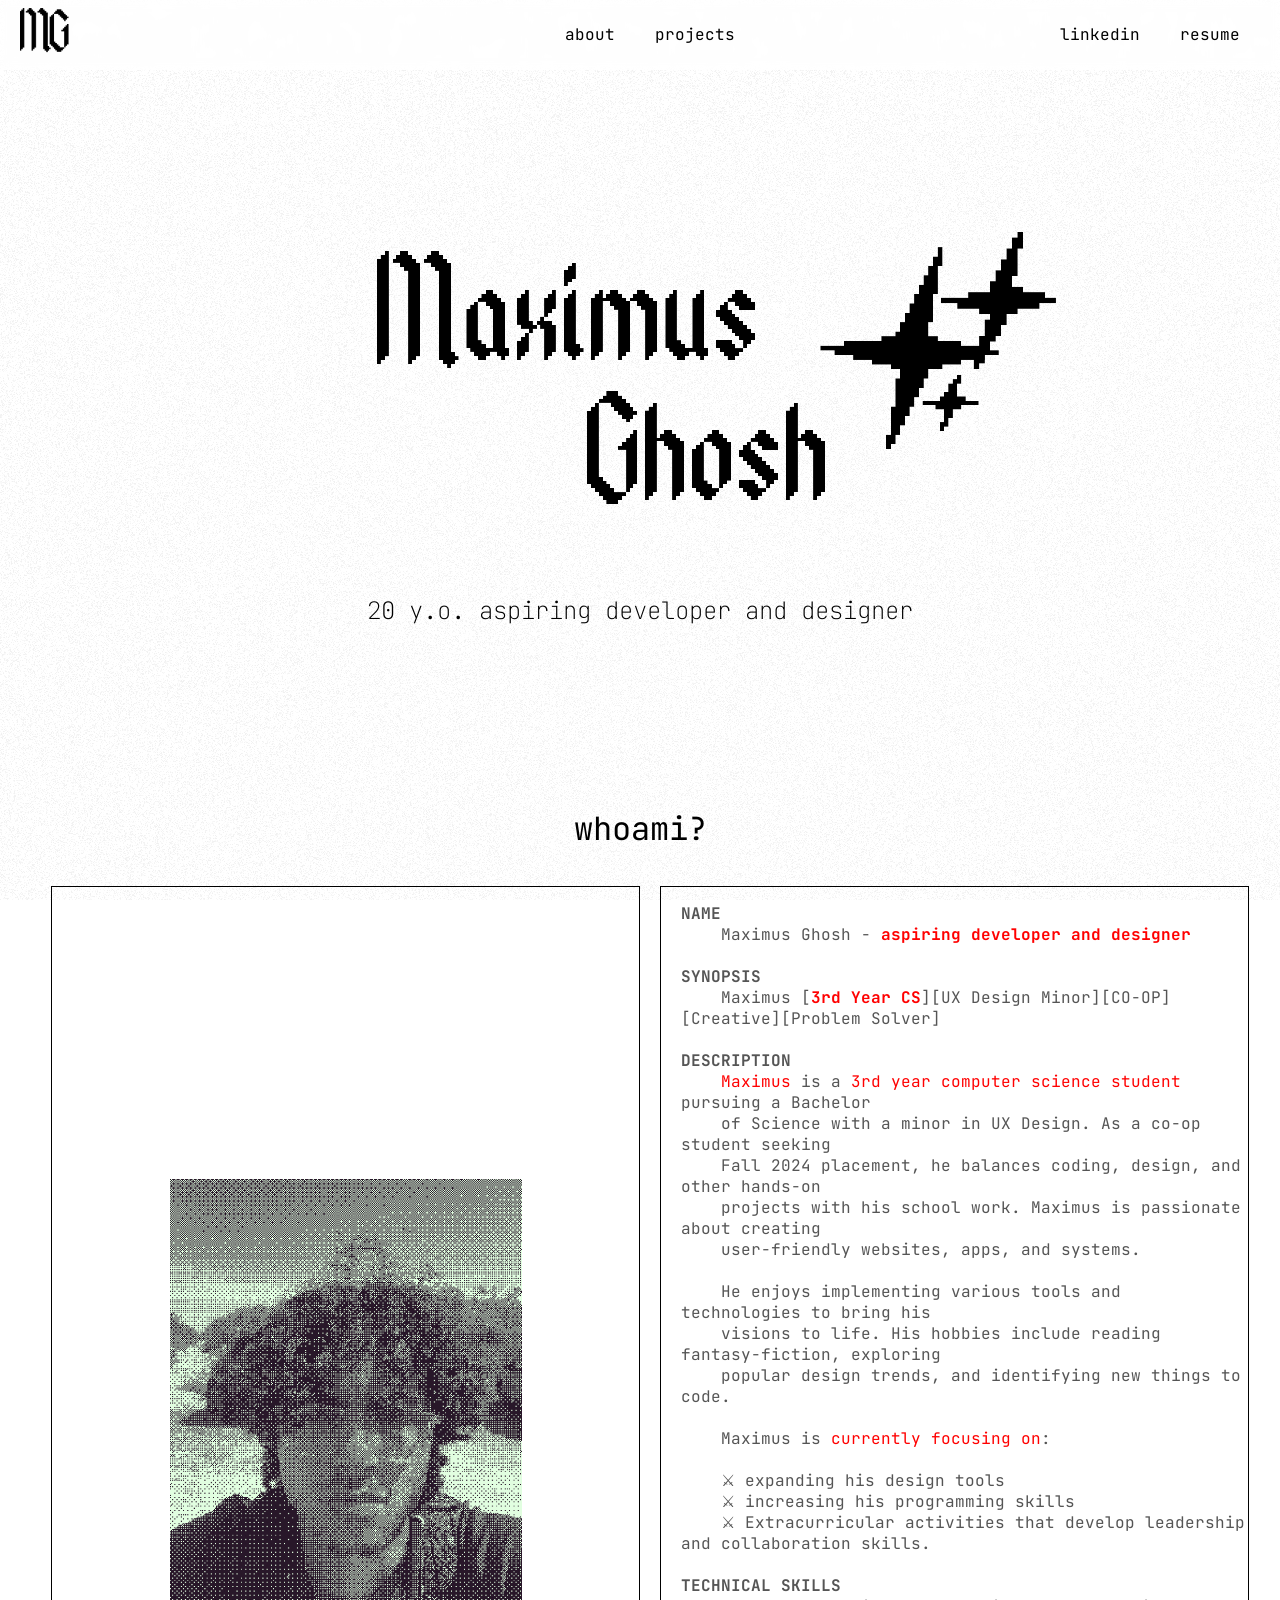
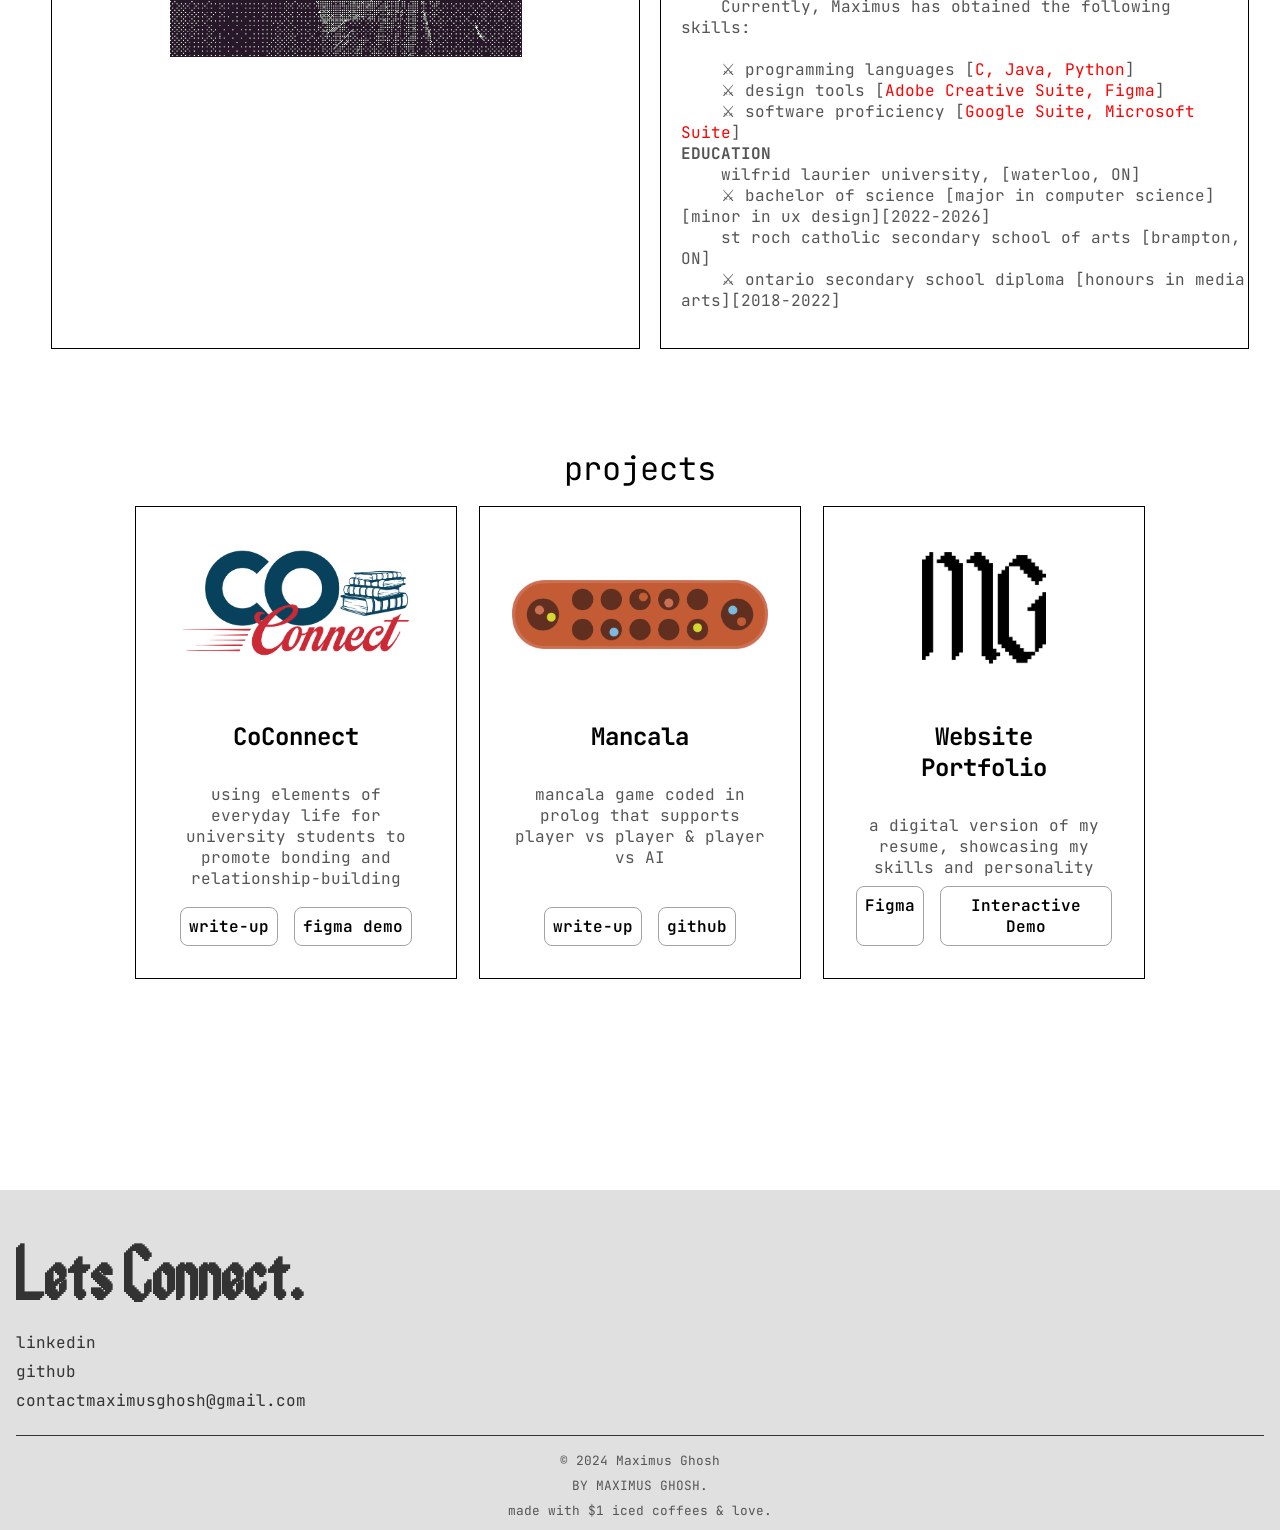
==== index.html @ 2c5902d3 "mobile view ILOVEMOBILEVIEW!ILOVEMOBILEVIEW!" ====
<!DOCTYPE html>
<html lang="en">

<head>
    <!-- Metadata and links to CSS files -->
    <meta charset="UTF-8">
    <meta name="viewport" content="width=device-width, initial-scale=1.0">
    <title>Maximus Ghosh Portfolio</title>
    <link rel="stylesheet" href="style.css">
    <link rel="stylesheet" href="mediaqueries.css">
</head>
<body>
    <!-- Loading screen with pixel loader animation -->
    <div id="loading-screen">
        <div class="pixel-loader">
            <div class="pixel"></div>
            <div class="pixel"></div>
            <div class="pixel"></div>
            <div class="pixel"></div>
        </div>
    </div>

    <!-- Canvas element for noisy background effect -->
    <canvas id="noisyCanvas"></canvas>

    <!-- Header section -->
    <header>
        <div class="header-container">
            <!-- Logo -->
            <div class="logo">
                <a href="#homepage">
                    <img src="./assets/logo.png" alt="Maximus Ghosh">
                </a>
            </div>
            <!-- Center navigation links -->
            <nav id="center-nav">
                <ul class="nav-links">
                    <li><a href="#about">about</a></li>
                    <li><a href="#projects">projects</a></li>
                </ul>
            </nav>
            <!-- Right navigation links -->
            <nav id="right-nav">
                <ul class="nav-links">
                    <li><a href="https://www.linkedin.com/in/maximus-ghosh-b7234b237/" target="_blank">linkedin</a></li>
                    <li><a href="#resume" target="_blank">resume</a></li>
                </ul>
            </nav>
            <!-- Hamburger icon for mobile view -->
            <div class="hamburger-icon">
                <div></div>
                <div></div>
                <div></div>
            </div>
        </div>
    </header>

    <!-- Main container with title -->
    <div class="container" id="homepage">
        <div class="title">
            <div class="main-title">
                <span class="title-part-left">Maximus</span><br>
                <span class="title-part-right">Ghosh</span>
            </div>
            <div class="right-images">
                <img src="./assets/mainstar.png" alt="Large Star" class="decor-image large-star">
                <img src="./assets/substar.png" alt="Medium Star" class="decor-image medium-star">
                <img src="./assets/minorstar.png" alt="Small Star" class="decor-image small-star">
            </div>
        </div>
        <!-- Added paragraph below the title -->
        <div class="subtitle">
            <p>20 y.o. aspiring developer and designer</p>
        </div>
    </div>
    <!-- About section -->
    <section id="about" class="content-section">
        <div class="container">
            <div class="section-header">
                <h1 class="section-title">whoami?</h1>
            </div>
            <div class="about-content">
                <!-- Profile picture -->
                <div class="about-left">
                    <img src="./assets/maxold.png" alt="Profile Picture" class="profile-pic">
                </div>
                <!-- About text -->
                <div class="about-right">
                    <pre class="about-text">
<b>NAME</b>
    Maximus Ghosh - <b class="text-red">aspiring developer and designer</b>

<b>SYNOPSIS</b>
    Maximus [<b class="text-red">3rd Year CS</b>][UX Design Minor][CO-OP][Creative][Problem Solver]

<b>DESCRIPTION</b>
    <span class="text-red">Maximus</span> is a <span class="text-red">3rd year computer science student</span> pursuing a Bachelor
    of Science with a minor in UX Design. As a co-op student seeking 
    Fall 2024 placement, he balances coding, design, and other hands-on 
    projects with his school work. Maximus is passionate about creating
    user-friendly websites, apps, and systems. 

    He enjoys implementing various tools and technologies to bring his
    visions to life. His hobbies include reading fantasy-fiction, exploring
    popular design trends, and identifying new things to code. 

    Maximus is <span class="text-red">currently focusing on</span>:

    ⚔︎ expanding his design tools 
    ⚔︎ increasing his programming skills
    ⚔︎ Extracurricular activities that develop leadership and collaboration skills. 

<b>TECHNICAL SKILLS</b> 
    Currently, Maximus has obtained the following skills:

    ⚔︎ programming languages [<span class="text-red">C, Java, Python</span>]
    ⚔︎ design tools [<span class="text-red">Adobe Creative Suite, Figma</span>]
    ⚔︎ software proficiency [<span class="text-red">Google Suite, Microsoft Suite</span>]
<b>EDUCATION</b>
    wilfrid laurier university, [waterloo, ON]
    ⚔︎ bachelor of science [major in computer science][minor in ux design][2022-2026]
    st roch catholic secondary school of arts [brampton, ON]
    ⚔︎ ontario secondary school diploma [honours in media arts][2018-2022]
                    </pre>
                </div>
            </div>
        </div>
    </section>

    <!-- Projects section -->
    <section id="projects" class="content-section">
        <div class="container">
            <h1 class="section-title">projects</h1>
            <div class="experience-details-container">
                <div class="about-containers">
                    <!-- Project 1 -->
                    <div class="details-container color-container">
                        <div class="article-container">
                            <img src="./assets/proj1.png" alt="Project One" class="project-img">
                        </div>
                        <h2 class="experience-sub-title project-title">CoConnect</h2>
                        <p class="project-subtitle">using elements of everyday life for university students to promote bonding and relationship-building</p>
                        <div class="btn-container">
                            <a href="https://maximusghosh.notion.site/CoConnect-8660eae3343b423b8203d002855d8009?pvs=4" class="btn btn-color-2 project-btn" target="_blank">write-up</a>
                            <a href="https://www.figma.com/proto/CInzxmgAXQ6r9ZkA9bOzfI/UXL-designathon?node-id=40-481&t=ETV3HSm5Th6XPtfU-1" class="btn btn-color-2 project-btn" target="_blank">figma demo</a>
                        </div>
                    </div>
                    <!-- Project 2 -->
                    <div class="details-container color-container">
                        <div class="article-container">
                            <img src="./assets/mancalaHD.png" alt="Project Two" class="project-img">
                        </div>
                        <h2 class="experience-sub-title project-title">Mancala</h2>
                        <p class="project-subtitle">mancala game coded in prolog that supports player vs player & player vs AI</p>
                        <div class="btn-container">
                            <a href="./assets/Mancala_Report.pdf" class="btn btn-color-2 project-btn" target="_blank">write-up</a>
                            <a href="https://github.com/maxxxiki/mancala" class="btn btn-color-2 project-btn" target="_blank">github</a>
                        </div>
                    </div>
                    <!-- Project 3 -->
                    <div class="details-container color-container">
                        <div class="article-container">
                            <img src="./assets/project3_img.png" alt="Project Three" class="project-img">
                        </div>
                        <h2 class="experience-sub-title project-title">Website Portfolio</h2>
                        <p class="project-subtitle">a digital version of my resume, showcasing my skills and personality</p>
                        <div class="btn-container">
                            <a href="#" class="btn btn-color-2 project-btn" target="_blank">Figma</a>
                            <a href="#" class="btn btn-color-2 project-btn" target="_blank">Interactive Demo</a>
                        </div>
                    </div>
                </div>
            </div>
        </div>
    </section>

    <!-- Footer section -->
    <footer>
        <div class="footer-container">
            <div class="footer-left">
                <h2 class="footer-title ancient-font">Lets Connect.</h2>
                <ul class="contact-list">
                    <li><a href="https://www.linkedin.com/in/maximus-ghosh-b7234b237/" target="_blank">linkedin</a></li>
                    <li><a href="https://github.com/maxxxiki" target="_blank">github</a></li>
                    <li><a href="mailto:contactmaximusghosh@gmail.com" target="_blank">contactmaximusghosh@gmail.com</a></li>
                </ul>
            </div>
        </div>
        <div class="footer-bottom">
            <p>&#169; 2024 Maximus Ghosh</p>
            <p>BY MAXIMUS GHOSH.</p>
            <p>made with $1 iced coffees & love.</p>
        </div>
    </footer>

    <!-- JavaScript files -->
    <script src="script.js"></script>
</body>
</html>
---- style.css ----
/* Import fonts */
@import url('https://fonts.googleapis.com/css2?family=JetBrains+Mono:wght@400;700&display=swap');

/* Custom font face */
@font-face {
    font-family: 'AncientModernTales';
    src: url('./assets/fonts/AncientModernTales-a7Po.ttf') format('truetype');
    font-weight: normal;
    font-style: normal;
}

/* Global styles */
html {
    scroll-behavior: smooth;
}

body, html {
    margin: 0;
    padding: 0;
    height: 100%;
    width: 100%;
    font-family: 'JetBrains Mono', monospace;
    color: black;
}

/* Noisy canvas background */
#noisyCanvas {
    position: fixed;
    top: 0;
    left: 0;
    width: 100%;
    height: 100%;
    z-index: -1;
}

/* Loading screen styles */
#loading-screen {
    position: fixed;
    top: 0;
    left: 0;
    width: 100%;
    height: 100%;
    background-color: white;
    display: flex;
    align-items: center;
    justify-content: center;
    z-index: 1000;
}

.pixel-loader {
    display: flex;
    gap: 5px;
}

.pixel {
    width: 10px;
    height: 10px;
    background-color: black;
    animation: pixelAnimation 1s infinite alternate;
}

.pixel:nth-child(1) {
    animation-delay: 0s;
}

.pixel:nth-child(2) {
    animation-delay: 0.2s;
}

.pixel:nth-child(3) {
    animation-delay: 0.4s;
}

.pixel:nth-child(4) {
    animation-delay: 0.6s;
}

@keyframes pixelAnimation {
    0% {
        transform: scale(1);
    }
    100% {
        transform: scale(1.5);
    }
}

/* Header styles */
header {
    position: fixed;
    top: 0;
    left: 0;
    width: 100%;
    z-index: 10;
    display: flex;
    justify-content: center; /* Center the header content */
    align-items: center;
    padding: 3px 0;
    backdrop-filter: blur(5px);
    background: rgba(255, 255, 255, 0.7);
}

.header-container {
    display: flex;
    justify-content: space-between;
    align-items: center;
    width: 100%;
    padding: 0 20px;
    position: relative;  /* Ensure the container has a position */
}

#center-nav {
    position: absolute;  /* Position the center navigation absolutely */
    left: 50%;
    transform: translateX(-50%);
}

#right-nav {
    display: flex;
    justify-content: flex-end;
}

.nav-links {
    display: flex;
    gap: 20px;
    list-style: none;
    padding: 10px;
    margin: 0;
    justify-content: center;  /* Center the navigation links */
    width: 100%;  /* Take full width of the container */
}

.logo {
    max-width: 100px;
    height: auto;
}

.logo img {
    max-width: 100px;
    height: auto;
}

.nav-links li {
    margin: 0;
}

.nav-links a {
    color: rgb(0, 0, 0);
    text-decoration: none;
    font-size: 1em;
    font-family: 'JetBrains Mono', monospace;
    padding: 5px 10px;
}

.nav-links a:hover {
    color: rgb(255, 0, 0);
}

/* Main container styles */
.container {
    position: relative;
    height: 100vh;
    text-align: center;
    display: flex;
    flex-direction: column;
    align-items: center;
    justify-content: center;
}

/* Title styles */
.title {
    font-family: 'AncientModernTales', monospace;
    font-size: 8em;
    color: black;
    margin-bottom: 20px;
    text-align: center;
    cursor: default;
    animation: bounce 1.5s infinite steps(2);
    display: flex;
    flex-direction: row; /* To place title and images in a row */
    align-items: center; /* Center items vertically */
    justify-content: center; /* Center items horizontally */
}

.title-part-left {
    display: inline-block;
    transform: translateX(-70px);
}

.title-part-right {
    display: inline-block;
    transform: translateX(70px);
}

.subtitle {
    font-family: 'JetBrains Mono', monospace;
    align-self: center;
    font-size: .5em;
    margin-top: 10px;
}

.right-images {
    position: relative; /* Use relative positioning for the container */
    display: flex;
    flex-direction: column; /* Stack images vertically */
    align-items: center;
    margin-left: 0px; /* Adjust spacing between title and images */
}

.decor-image {
    position: absolute; /* Use absolute positioning for the images */
}

/* Individual star styling */
@keyframes bounce {
    0%, 100% {
        transform: translateY(0);
    }
    50% {
        transform: translateY(-10px);
    }
}

/* Added styles for the subtitle */
.subtitle {
    font-family: 'JetBrains Mono', monospace;
    font-weight: lighter;
    font-size: 1.5em; /* Adjust size as needed */
    margin-top: 20px; /* Adjust spacing as needed */
}

.large-star {
    width: 300px;
    top: -200px;
    left: -50px;
}

.medium-star {
    width: 350px;
    top: -230px; /* Adjust to overlap with the large star */
    left: -78px; /* Adjust to overlap with the large star */
}

.small-star {
    width: 275px;
    top: -175px; /* Adjust to overlap with the medium star */
    left: -35px; /* Adjust to overlap with the medium star */
}

/* Section styles */
.content-section {
    padding: 40px 0;
    text-align: center;
    height: 100vh;
    position: relative; /* Ensure sections are positioned correctly */
    z-index: 1; /* Ensure sections appear above the noisy canvas */
}

#about, #projects {
    display: flex;
    flex-direction: column;
    align-items: center;
    justify-content: center;
    height: 100vh;
    text-align: center;
    width: 80%; /* Adjust the width as needed */
    margin: 0 auto; /* Center the section horizontally */
}

#about h1, #about h2, #about p,
#resume h1, #resume p,
#projects h1, #projects p {
    text-align: center;
    font-weight: 400;
    font-family: 'JetBrains Mono', monospace;
}

#about h1, #resume h1, #projects h1 {
    font-size: 2em;
    margin-bottom: 0.5em;
}

#about h2 {
    font-size: 1.5em;
    margin-top: 1em;
    margin-bottom: 0.5em;
}

#about p, #resume p, #projects p {
    font-size: 1em;
    margin-bottom: 0.5em;
}

.contact-info {
    font-family: 'JetBrains Mono', monospace;
    font-size: 1.2em;
    font-weight: 400;
}

.availability {
    color: grey;
}

.content-logo {
    margin-bottom: 20px;
}

#about {
    position: relative;
    display: flex;
    align-items: center;
    justify-content: center;
    padding: 5px;
}

.about-content {
    display: flex;
    width: 115%;
    padding: 0px;
    position: center;
}

.about-left {
    display: flex;
    justify-content: center;
    align-items: center;
    border: 1px solid black;
    max-width: 50%; /* Set a maximum width for the left box */
    box-sizing: border-box; /* Include padding and border in the element's total width and height */
}

.profile-pic {
    width: 60%;
    height: auto;
}

.about-right {
    flex: 1;
    padding-left: 20px;
    font-size: 1rem;
    border: 1px solid black;
    transform: translateX(20px);
}

.about-text {
    text-align: left;
    white-space: pre-wrap;
    font-family: 'JetBrains Mono', monospace;
    color: rgb(85, 85, 85);
    padding: -30px;
}

.section-header {
    text-align: center;
    padding: 20px 0;
}

.section-title {
    font-size: 50px;
    font-family: 'JetBrains Mono', monospace;
    font-weight: 400;
}

/* Projects Section */
.experience-details-container {
    display: flex;
    justify-content: center;
    flex-direction: column;
}

.about-containers {
    display: flex;
    gap: 0.5rem;
    justify-content: space-around;
    flex-wrap: wrap;
}

.details-container {
    display: flex;
    flex-direction: column;
    align-items: center;
    padding: 2rem;
    border: 1px solid black;
    text-align: center;
    width: 25%;
    min-height: 400px; /* Set a minimum height to ensure alignment */
}

.article-container {
    display: flex;
    justify-content: center;
    align-items: center;
    height: 150px; /* Set a fixed height for the image container */
    margin-bottom: 1rem;
}

.project-img {
    max-width: 100%;
    max-height: 100%; /* Ensure the image fits within the container */
    object-fit: contain; /* Maintain aspect ratio */
}

.project-title {
    margin: 1rem;
    font-size: 1.5em;
}

.project-subtitle {
    margin-bottom: 1rem;
    font-size: 1rem;
    color: rgb(85, 85, 85);
}

.btn-container {
    display: flex;
    gap: 1rem;
    justify-content: center;
    margin-top:auto; /* Ensure buttons are aligned at the bottom */
}

.btn {
    font-weight: 600;
    transition: all 300ms ease;
    padding: 0.5rem 0.5rem;
    border-radius: 0.5rem;
    border: 1px solid rgb(163,163,163);
    background: none;
    cursor: pointer;
    text-decoration: none;
    color: black;
}

.btn:hover {
    background: rgb(53,53,53);
    color: white;
}

.btn-color-2 {
    border: 1px solid rgb(163,163,163);
}

.btn-color-2:hover {
    background: rgb(53,53,53);
    color: white;
}

.ancient-font {
    font-family: 'AncientModernTales', monospace;
}

/* Footer styles */
footer {
    background-color: #e0e0e0;
    padding: 0.2rem 1rem;
    color: #333;
    font-family: 'JetBrains Mono', monospace; /* Keep JetBrains Mono as the default font for the footer */
}

.footer-title {
    font-size: 10rem;
    margin-bottom: 0.2rem;
}

.footer-container {
    display: flex;
    justify-content: space-between;
    align-items: center;
    flex-wrap: wrap;
    border-bottom: 1px solid #333;
    padding-bottom: 0.5rem;
    margin-bottom: 1rem;
}

.footer-left {
    max-width: 80%;
}

.footer-left h2 {
    font-size: 4rem;
    margin-bottom: 0.2rem;
}

.contact-list {
    list-style: none;
    padding: 0;
}

.contact-list li {
    margin: 0.5rem 0;
}

.contact-list a {
    text-decoration: none;
    color: #333;
    transition: color 0.3s ease;
}

.contact-list a:hover {
    color: #ff0000;
}

.footer-right img {
    max-width: 100px;
    height: auto;
}

.footer-bottom {
    text-align: center;
    font-size: 0.8rem;
    color: #555;
}

.footer-bottom p {
    margin: 0.5rem 0;
}

/* Custom text color */
.text-red {
    color: red;
}

.hamburger-icon {
    display: none;
    cursor: pointer;
    flex-direction: column;
    gap: 5px;
    align-items: center; /* Center the divs horizontally */
    justify-content: center; /* Center the divs vertically */
    height: 24px; /* Set a height to ensure centering */
    position: relative; /* Change to relative to fix positioning issues */
}

.hamburger-icon {
    display: none;
    cursor: pointer;
    flex-direction: column;
    gap: 5px;
    align-items: center; /* Center the divs horizontally */
    justify-content: center; /* Center the divs vertically */
    height: 24px; /* Set a height to ensure centering */
    position: absolute; /* Position absolutely within header */
    right: 20px; /* Adjust right position to move it left */
    top: 50%; /* Center vertically */
    transform: translateY(-50%); /* Adjust vertical centering */
}

.hamburger-icon div {
    width: 25px;
    height: 3px;
    background-color: black;
    transition: transform 0.3s ease, opacity 0.3s ease; /* Add transition for top and bottom */
}

.hamburger-icon.open div:nth-child(1) {
    transform: rotate(45deg) translate(5px, 5px);
}

.hamburger-icon.open div:nth-child(2) {
    opacity: 0;
}

.hamburger-icon.open div:nth-child(3) {
    transform: rotate(-45deg) translate(5px, -5px);
}

/* For mobile view, show hamburger menu icon */
@media (max-width: 768px) {
    .hamburger-icon {
        display: flex;
        position: absolute;
        right: 20px; /* Adjust right position to move it left */
        top: 50%; /* Center vertically */
        transform: translateY(-50%); /* Adjust vertical centering */
    }

    .nav-links {
        display: none;
        flex-direction: column;
        gap: 10px;
    }

    .nav-links.open {
        display: flex;
    }
}
---- mediaqueries.css ----
/* Mobile styles */
@media (max-width: 768px) {
    /* Header styles */
    header {
        padding: 5px 0;
    }

    .header-container {
        flex-direction: row;
        justify-content: space-between;
        padding: 0 5px;
    }

    .logo {
        margin-bottom: 0;
        order: 0; /* Ensure the logo is on the left */
    }

    .hamburger-icon {
        display: flex;
        order: 2; /* Ensure the hamburger menu is on the right */
        margin-top: 3px;
        align-items: auto; /* Center the X icon vertically */
    }

    /* Main container styles */
    .title {
        font-size: 3em;
        flex-direction: column;
        margin-bottom: 10px;
    }

    .title-part-left, .title-part-right {
        transform: translateX(0);
        font-size: 1.5em; /* Adjust font size for mobile */
        text-align: center; /* Center text on mobile */
    }

    .right-images {
        height: auto;
        width: 30%;
    }

    .large-star {
        width: 100px; /* Adjust the size for mobile */
        top: -130px;
        left: 110px;
    }

    .medium-star {
        width: 120px; /* Adjust the size for mobile */
        top: -140px;
        left: 100px;
    }

    .small-star {
        width: 80px; /* Adjust the size for mobile */
        top: -110px;
        left: 120px;
    }

    .subtitle {
        font-size: 0.8em;
    }

    /* About section styles */
    #about {
        padding-top: 700px; /* Original padding */
    }

    .about-content {
        flex-direction: column;
        width: 100%; /* Ensure the width fits within the screen */
        align-items: center;
    }

    .about-left, .about-right {
        width: 125%;
        max-width: none;
        border: none;
    }

    .about-left {
        margin-bottom: 0px;
    }

    .about-right {
        text-align: left;
        padding-left: 10px;
        margin-right: 10px; /* Ensure the text is aligned properly */
    }

    .about-text {
        font-size: 0.8rem;
        margin-right:30px; /* Adjust font size for readability */
        padding: 0 10px; /* Add padding for better spacing */
    }

    /* Projects section styles */
    #projects {
        margin-top: 1100px; /* Original margin */
        padding-top: 20px; /* Adjust padding as needed */
    }

    .experience-details-container {
        flex-direction: column;
        gap: 20px;
    }

    .details-container {
        width: 100%;
        margin-bottom: 20px;
    }

    /* Footer styles */
    footer {
        margin-top: 500px; /* Increased margin to move footer lower */
        padding-top: 20px; /* Adjust padding as needed */
    }

    .footer-container {
        flex-direction: column;
    }

    .footer-title {
        font-size: 3rem;
    }

    .footer-left h2 {
        font-size: 2rem;
    }

    .contact-list li {
        margin: 0.5rem 0;
    }

    /* General section spacing */
    .content-section {
        padding-top: 20px; /* Adjust padding as needed */
    }
}
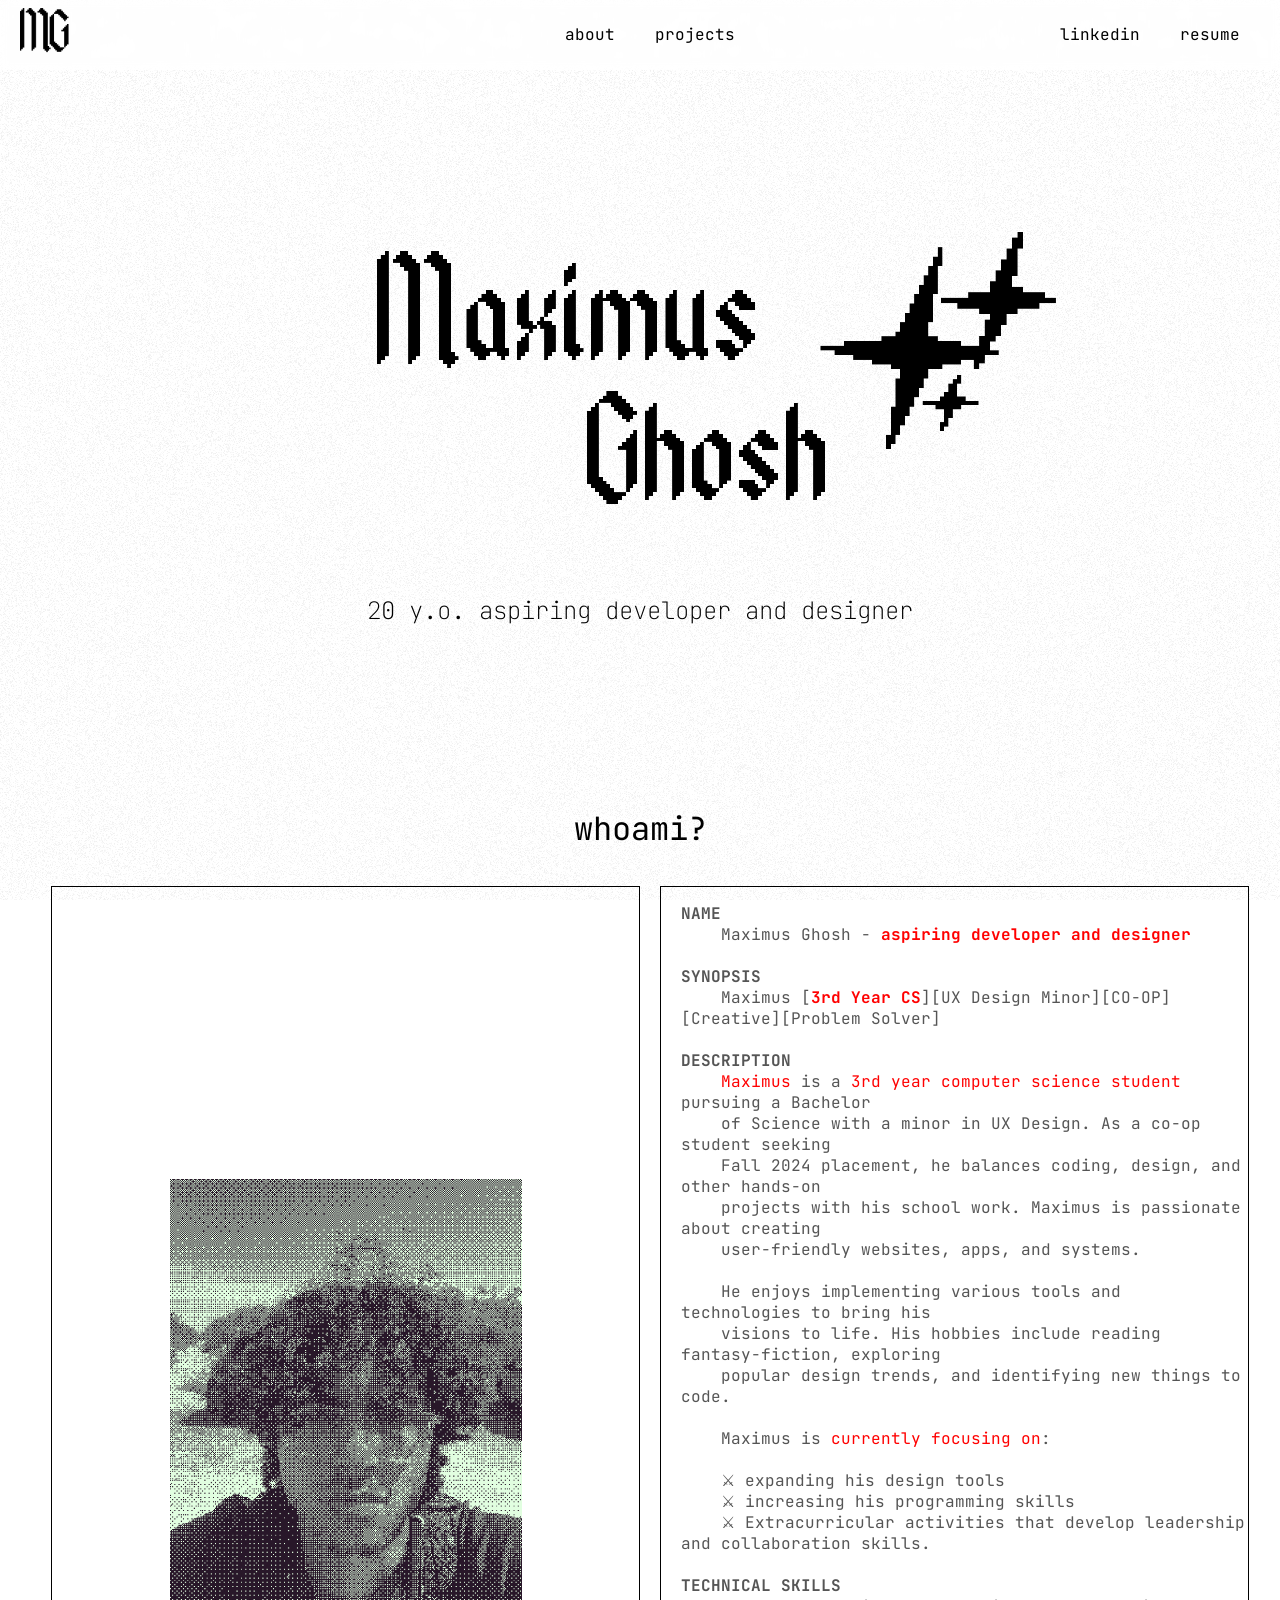
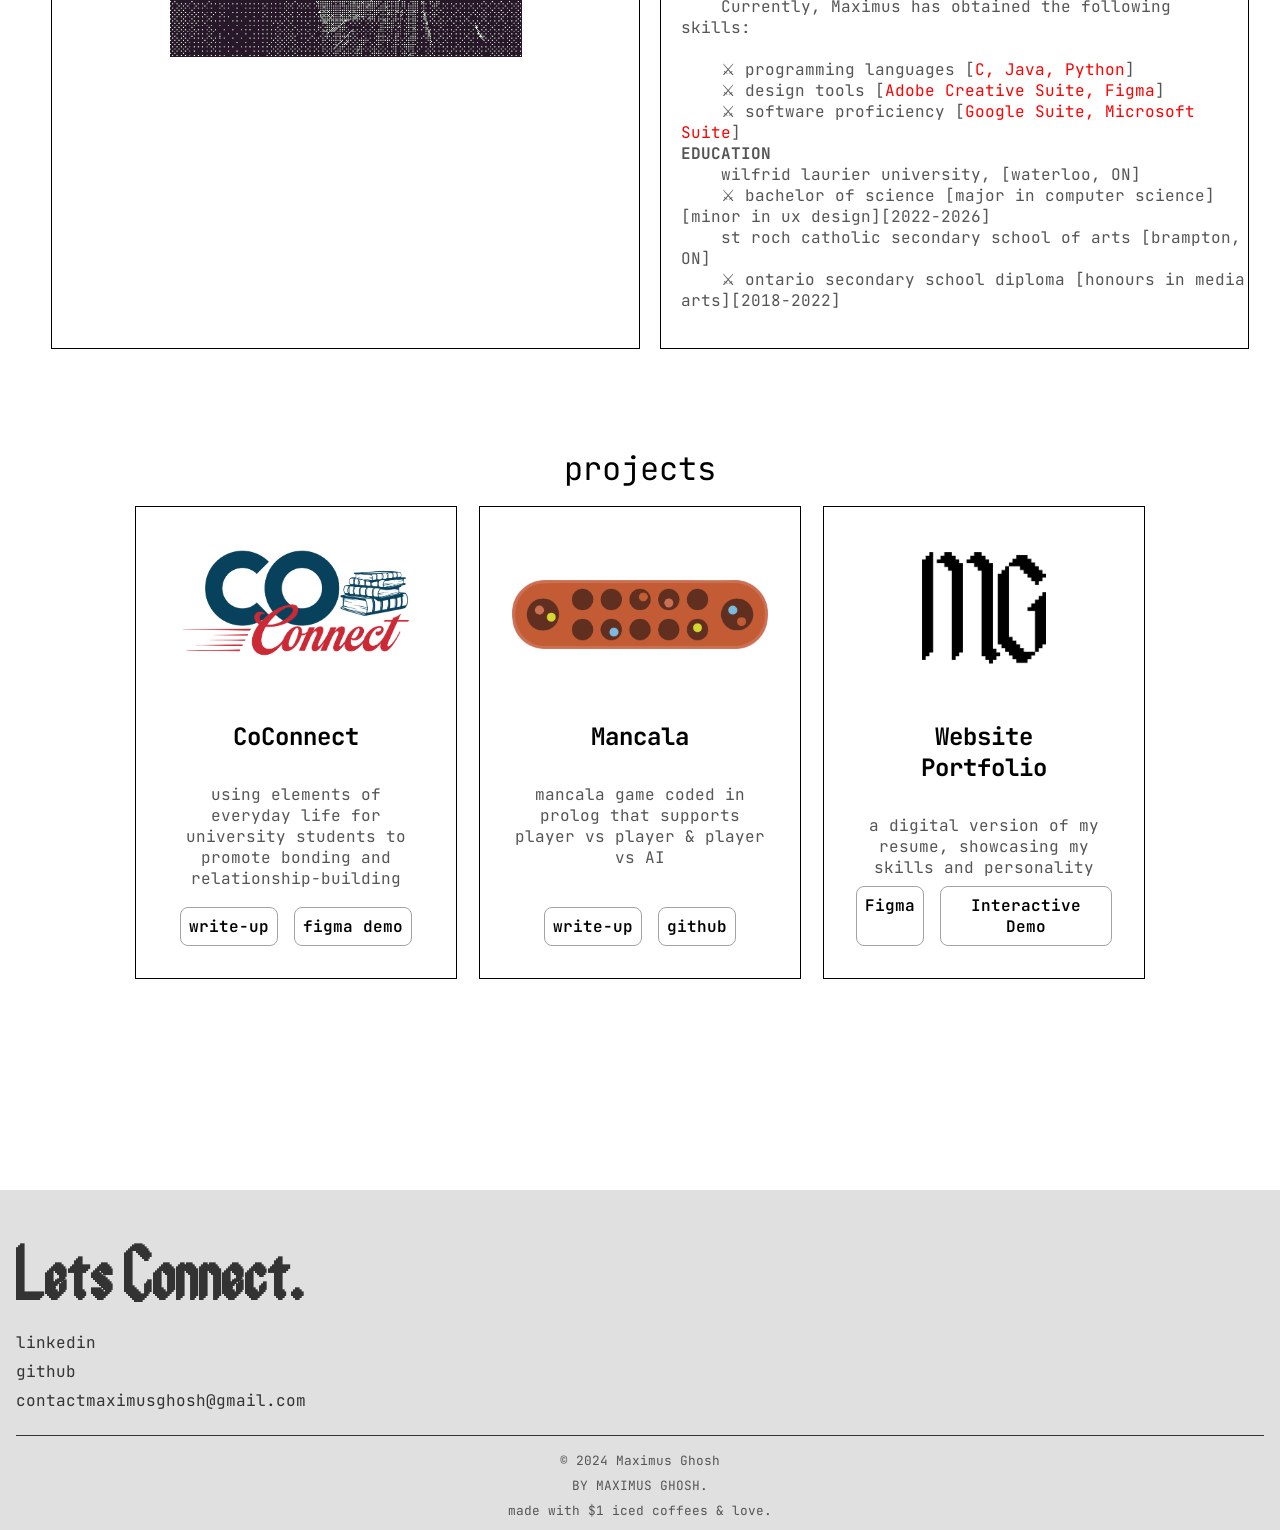
==== commit aae39a8f: "final touches (for now)" ====
--- a/index.html
+++ b/index.html
@@ -5,8 +5,8 @@
     <!-- Metadata and links to CSS files -->
     <meta charset="UTF-8">
     <meta name="viewport" content="width=device-width, initial-scale=1.0">
-    <title>Maximus Ghosh Portfolio</title>
-    <link rel="stylesheet" href="style.css">
+    <title>maximus ghosh's portfolio</title>
+    <link rel="icon" type="image/png" href="./assets/starlogo.png">    <link rel="stylesheet" href="style.css">
     <link rel="stylesheet" href="mediaqueries.css">
 </head>
 <body>
--- a/mediaqueries.css
+++ b/mediaqueries.css
@@ -13,6 +13,7 @@
 
     .logo {
         margin-bottom: 0;
+        left:40px;
         order: 0; /* Ensure the logo is on the left */
     }
 
@@ -20,6 +21,7 @@
         display: flex;
         order: 2; /* Ensure the hamburger menu is on the right */
         margin-top: 3px;
+        right:40px;
         align-items: auto; /* Center the X icon vertically */
     }
 
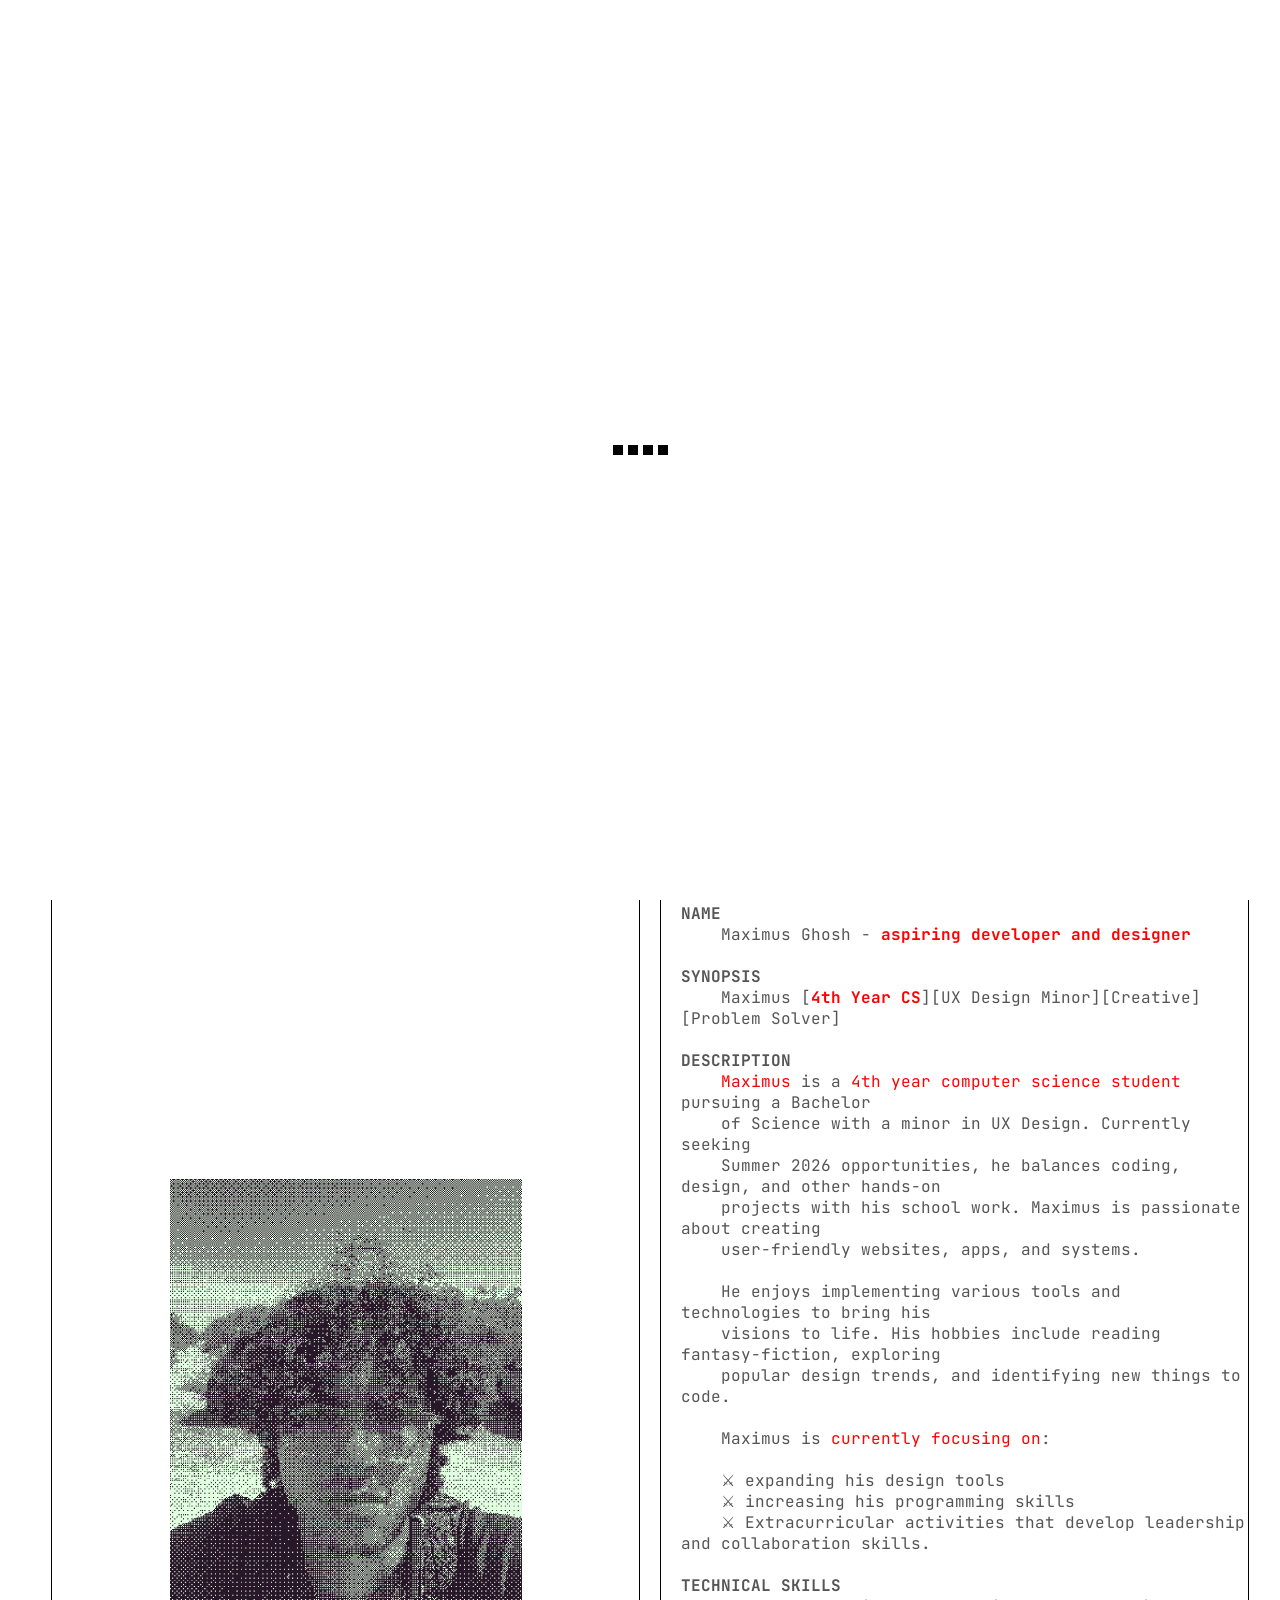
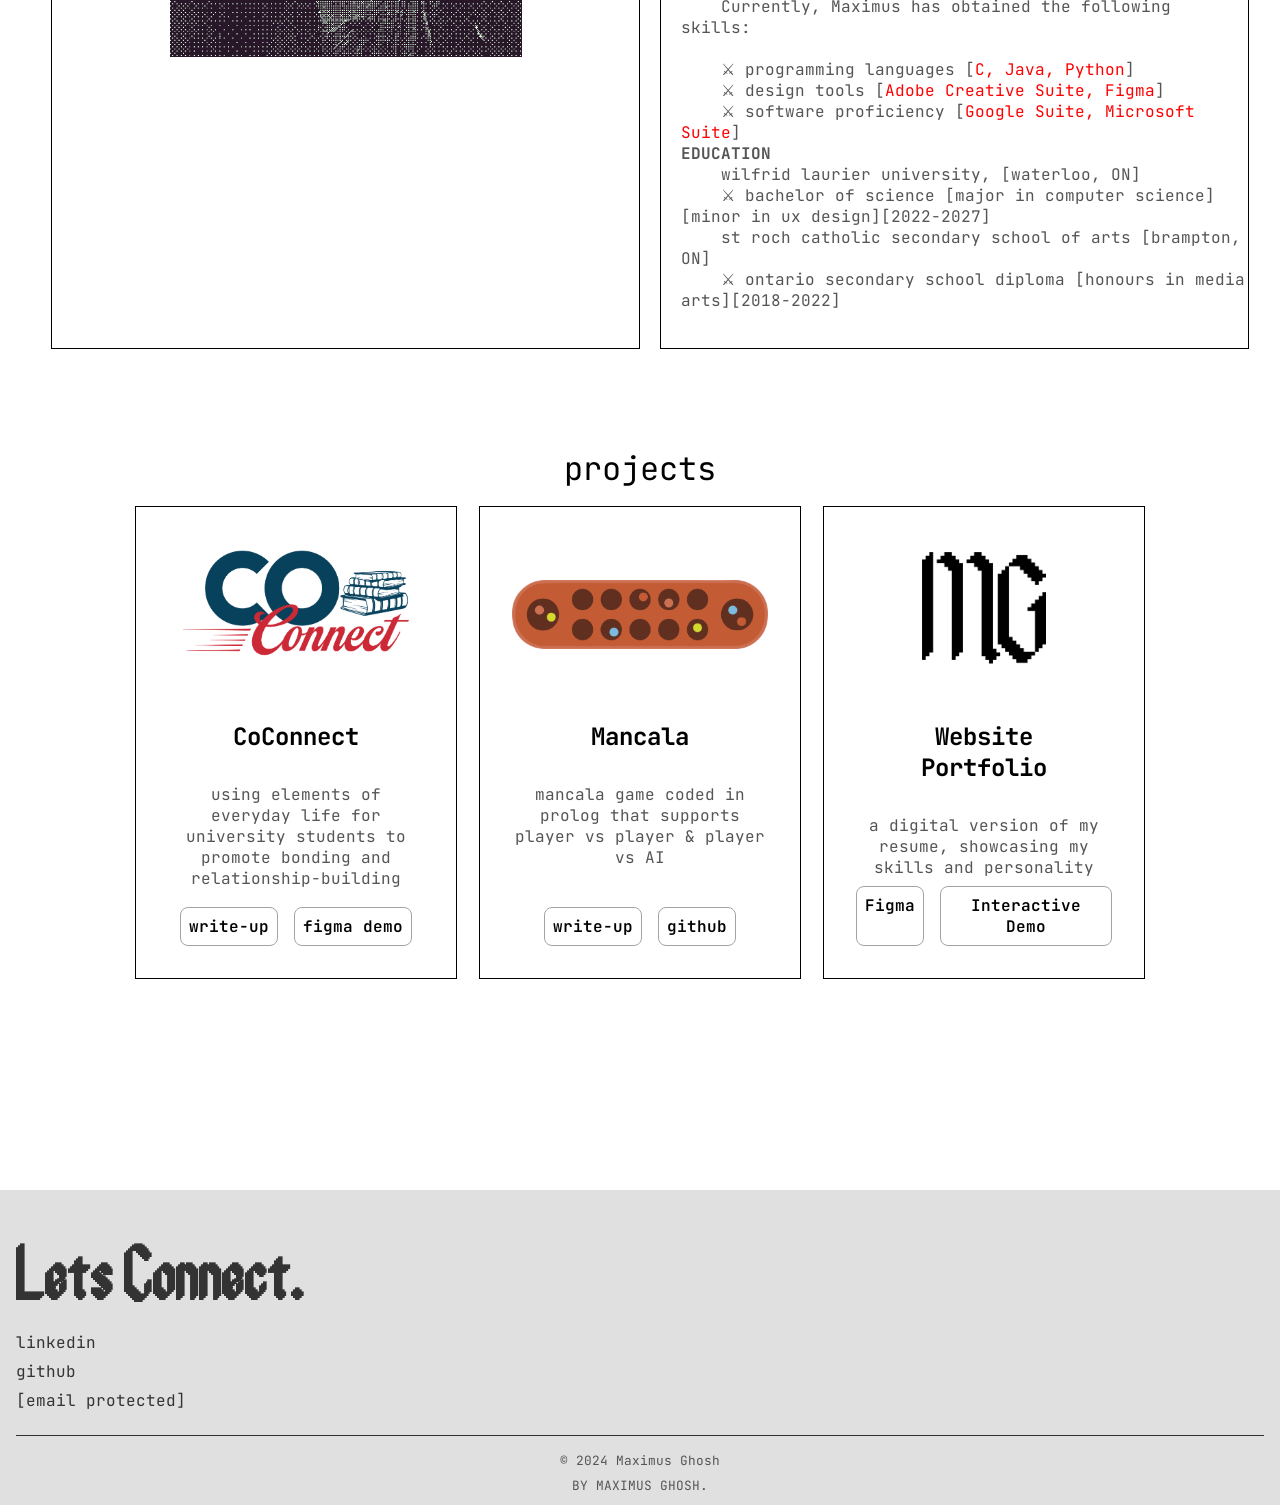
==== commit 4283a7f0: "Update resume link and personal details in index.html" ====
--- a/index.html
+++ b/index.html
@@ -43,7 +43,7 @@
             <nav id="right-nav">
                 <ul class="nav-links">
                     <li><a href="https://www.linkedin.com/in/maximus-ghosh-b7234b237/" target="_blank">linkedin</a></li>
-                    <li><a href="#resume" target="_blank">resume</a></li>
+                    <li><a href="./assets/GhoshMaximus_Resume.pdf" target="_blank">resume</a></li>
                 </ul>
             </nav>
             <!-- Hamburger icon for mobile view -->
@@ -70,7 +70,7 @@
         </div>
         <!-- Added paragraph below the title -->
         <div class="subtitle">
-            <p>20 y.o. aspiring developer and designer</p>
+            <p>22 y.o. aspiring developer and designer</p>
         </div>
     </div>
     <!-- About section -->
@@ -91,12 +91,12 @@
     Maximus Ghosh - <b class="text-red">aspiring developer and designer</b>
 
 <b>SYNOPSIS</b>
-    Maximus [<b class="text-red">3rd Year CS</b>][UX Design Minor][CO-OP][Creative][Problem Solver]
+    Maximus [<b class="text-red">4th Year CS</b>][UX Design Minor][Creative][Problem Solver]
 
 <b>DESCRIPTION</b>
-    <span class="text-red">Maximus</span> is a <span class="text-red">3rd year computer science student</span> pursuing a Bachelor
-    of Science with a minor in UX Design. As a co-op student seeking 
-    Fall 2024 placement, he balances coding, design, and other hands-on 
+    <span class="text-red">Maximus</span> is a <span class="text-red">4th year computer science student</span> pursuing a Bachelor
+    of Science with a minor in UX Design. Currently seeking 
+    Summer 2026 opportunities, he balances coding, design, and other hands-on 
     projects with his school work. Maximus is passionate about creating
     user-friendly websites, apps, and systems. 
 
@@ -118,7 +118,7 @@
     ⚔︎ software proficiency [<span class="text-red">Google Suite, Microsoft Suite</span>]
 <b>EDUCATION</b>
     wilfrid laurier university, [waterloo, ON]
-    ⚔︎ bachelor of science [major in computer science][minor in ux design][2022-2026]
+    ⚔︎ bachelor of science [major in computer science][minor in ux design][2022-2027]
     st roch catholic secondary school of arts [brampton, ON]
     ⚔︎ ontario secondary school diploma [honours in media arts][2018-2022]
                     </pre>
@@ -182,18 +182,10 @@
                 <ul class="contact-list">
                     <li><a href="https://www.linkedin.com/in/maximus-ghosh-b7234b237/" target="_blank">linkedin</a></li>
                     <li><a href="https://github.com/maxxxiki" target="_blank">github</a></li>
-                    <li><a href="mailto:contactmaximusghosh@gmail.com" target="_blank">contactmaximusghosh@gmail.com</a></li>
+                    <li><a href="/cdn-cgi/l/email-protection#bbd8d4d5cfdad8cfd6dac3d2d6cec8dcd3d4c8d3fbdcd6dad2d795d8d4d6" target="_blank"><span class="__cf_email__" data-cfemail="a5c6cacbd1c4c6d1c8c4ddccc8d0d6c2cdcad6cde5c2c8c4ccc98bc6cac8">[email&#160;protected]</span></a></li>
                 </ul>
             </div>
         </div>
         <div class="footer-bottom">
             <p>&#169; 2024 Maximus Ghosh</p>
             <p>BY MAXIMUS GHOSH.</p>
-            <p>made with $1 iced coffees & love.</p>
-        </div>
-    </footer>
-
-    <!-- JavaScript files -->
-    <script src="script.js"></script>
-</body>
-</html>
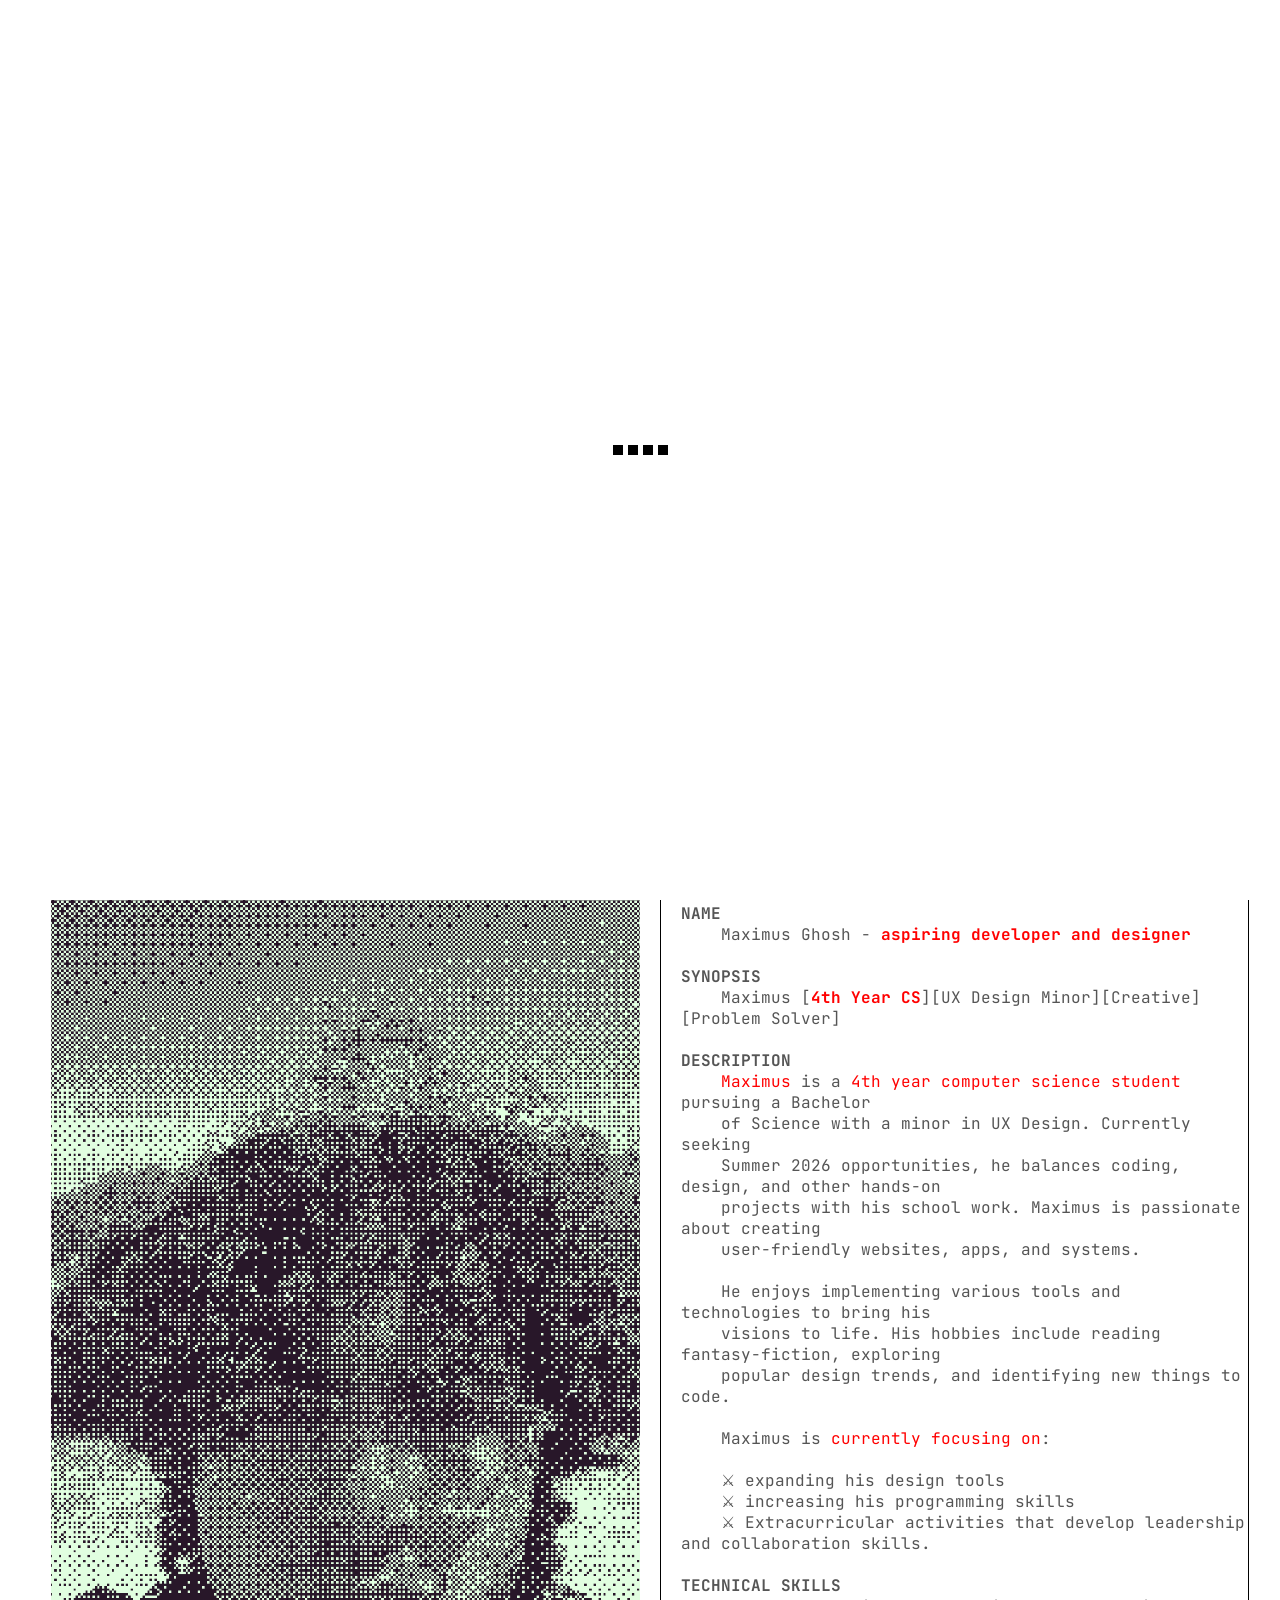
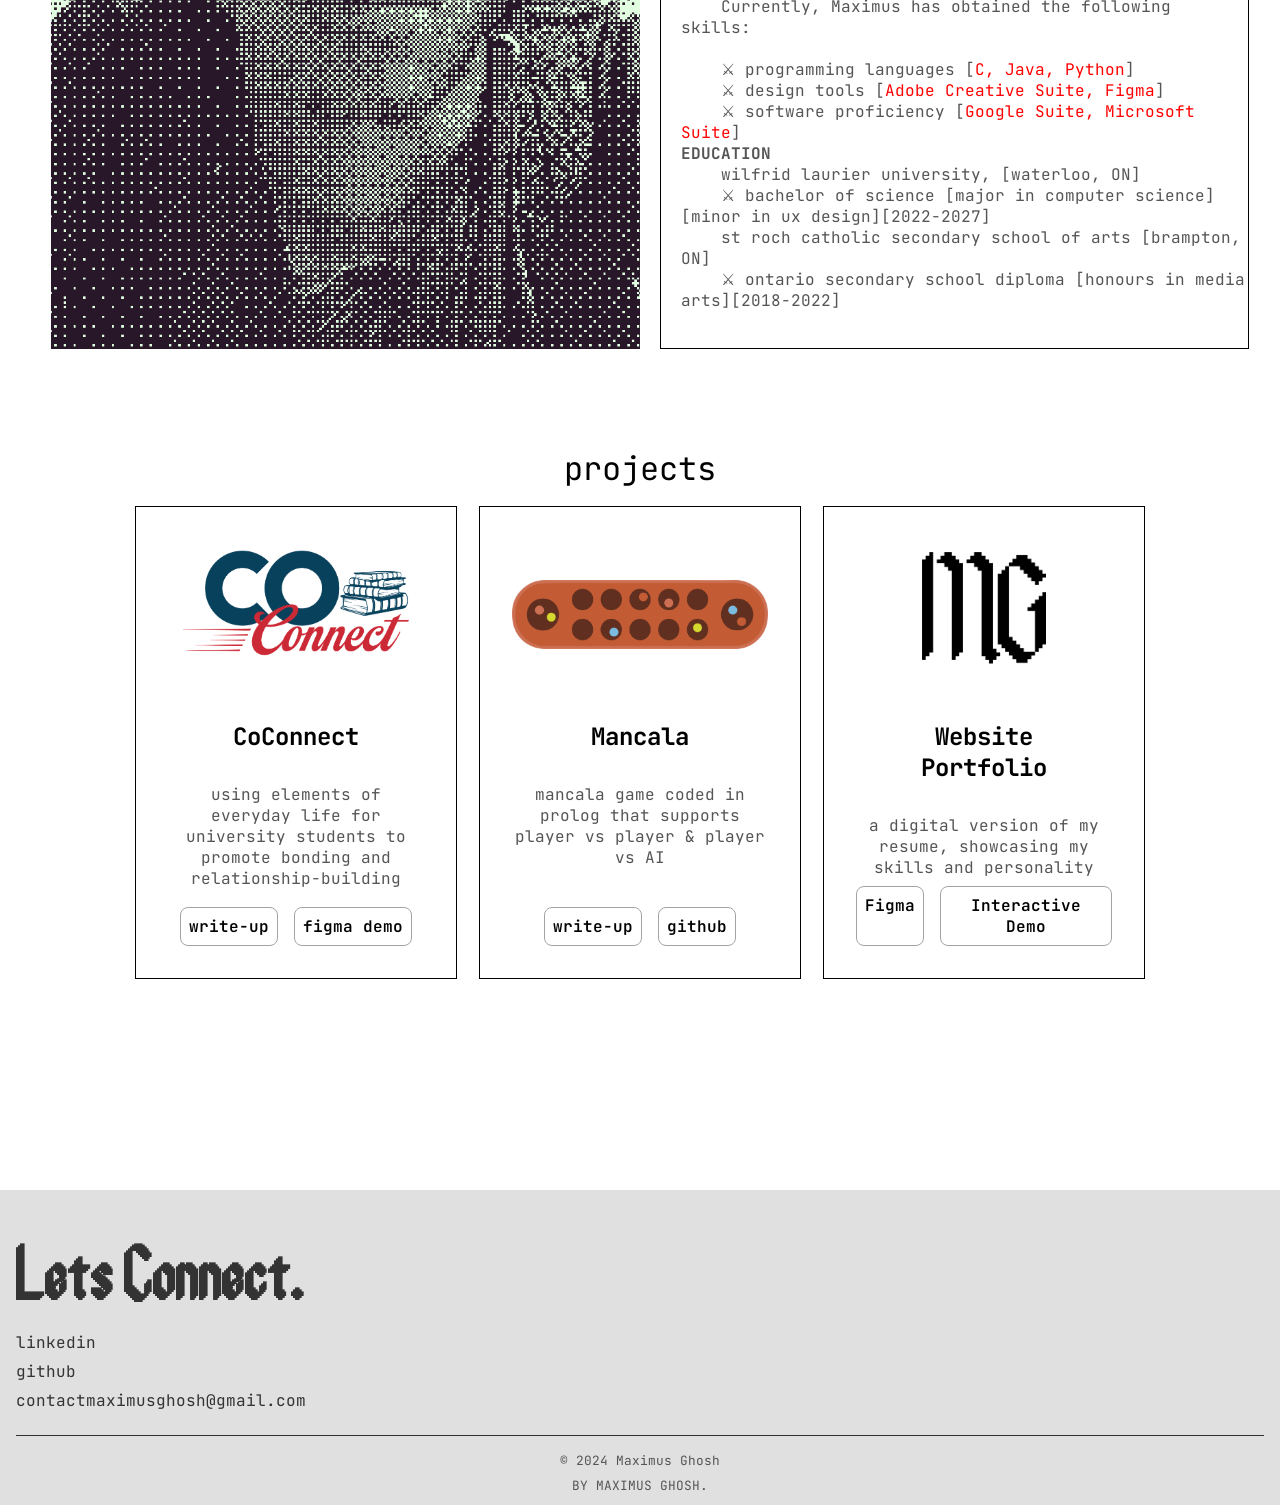
==== commit 0a416b71: "Update contact email in footer section" ====
--- a/index.html
+++ b/index.html
@@ -182,7 +182,7 @@
                 <ul class="contact-list">
                     <li><a href="https://www.linkedin.com/in/maximus-ghosh-b7234b237/" target="_blank">linkedin</a></li>
                     <li><a href="https://github.com/maxxxiki" target="_blank">github</a></li>
-                    <li><a href="/cdn-cgi/l/email-protection#bbd8d4d5cfdad8cfd6dac3d2d6cec8dcd3d4c8d3fbdcd6dad2d795d8d4d6" target="_blank"><span class="__cf_email__" data-cfemail="a5c6cacbd1c4c6d1c8c4ddccc8d0d6c2cdcad6cde5c2c8c4ccc98bc6cac8">[email&#160;protected]</span></a></li>
+                    <li><a href="mailto:contactmaximusghosh@gmail.com" target="_blank">contactmaximusghosh@gmail.com</a></li>
                 </ul>
             </div>
         </div>
--- a/style.css
+++ b/style.css
@@ -322,15 +322,15 @@
 .about-left {
     display: flex;
     justify-content: center;
-    align-items: center;
-    border: 1px solid black;
-    max-width: 50%; /* Set a maximum width for the left box */
-    box-sizing: border-box; /* Include padding and border in the element's total width and height */
+    align-items: stretch;
+    max-width: 50%;
+    box-sizing: border-box;
 }
 
 .profile-pic {
-    width: 60%;
-    height: auto;
+    width: 100%;
+    height: 100%;
+    object-fit: cover;
 }
 
 .about-right {
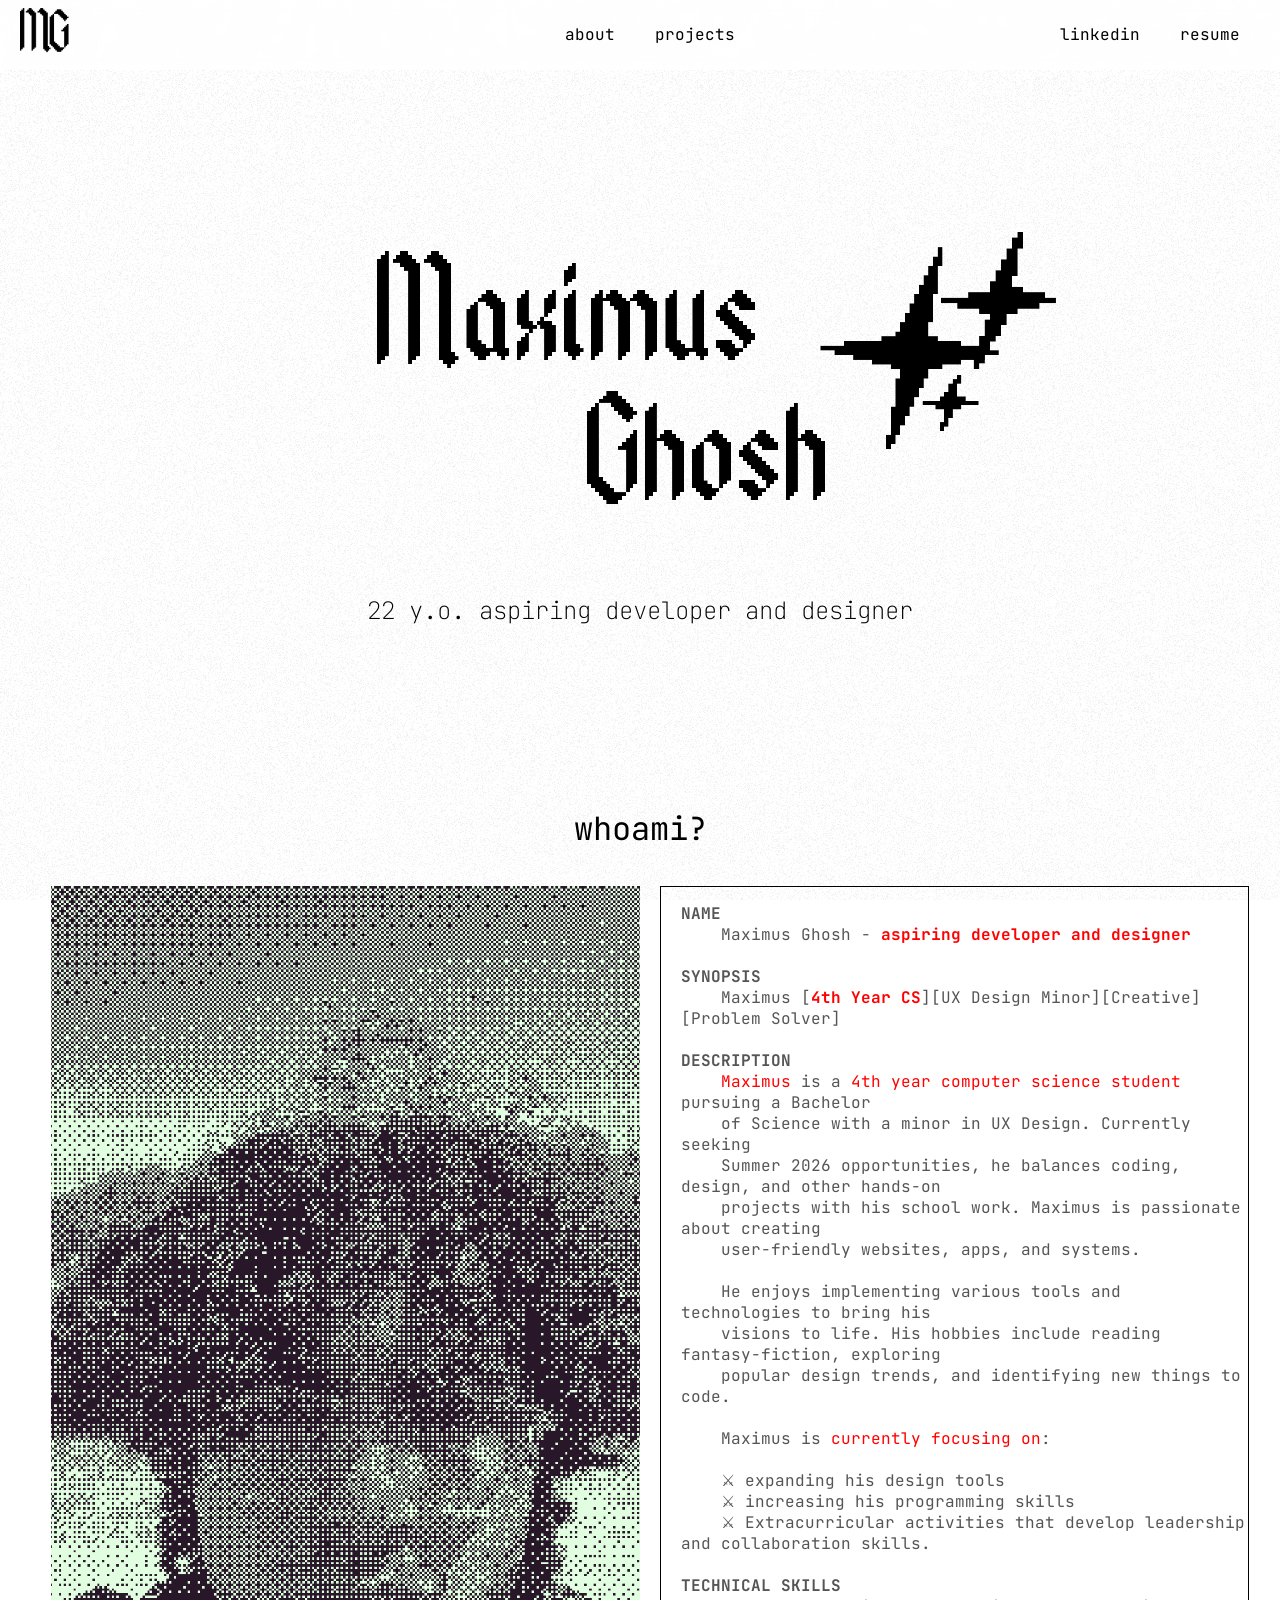
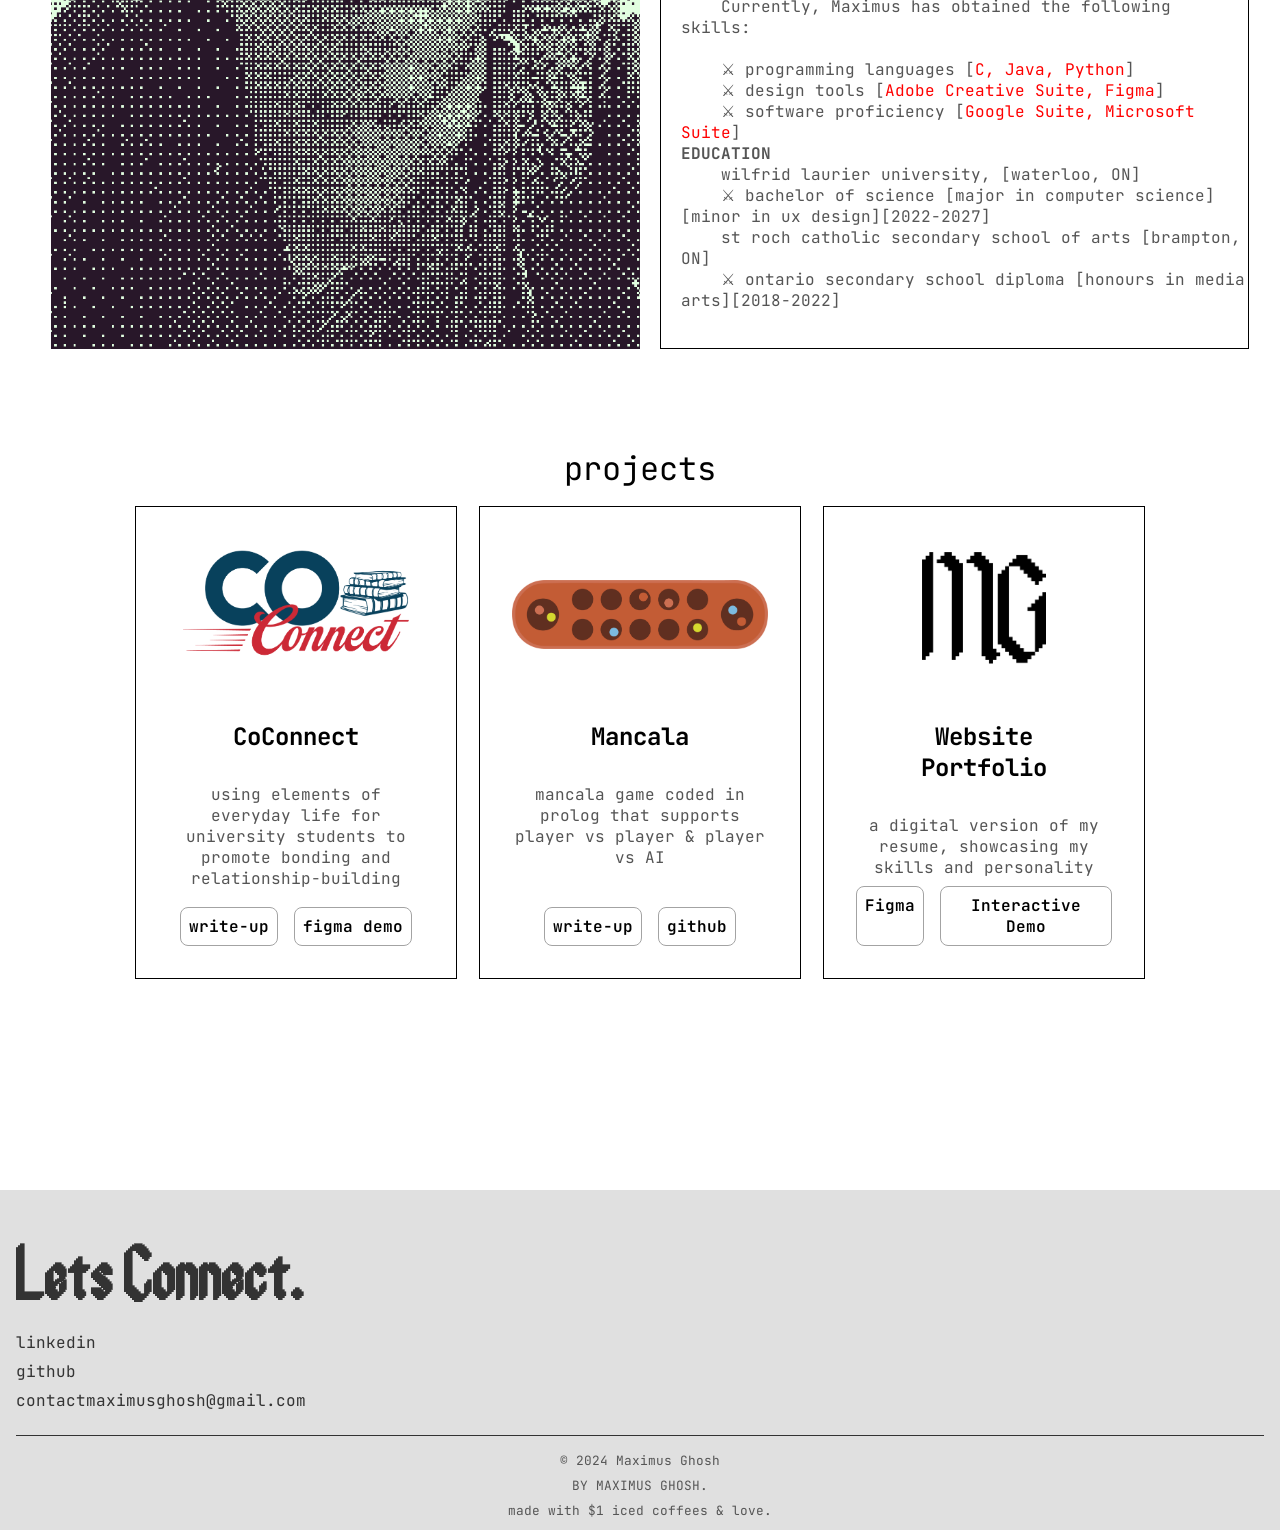
==== commit 7ba51ccf: "Update index.html Added a footer note and included a JavaScript file." ====
--- a/index.html
+++ b/index.html
@@ -6,7 +6,8 @@
     <meta charset="UTF-8">
     <meta name="viewport" content="width=device-width, initial-scale=1.0">
     <title>maximus ghosh's portfolio</title>
-    <link rel="icon" type="image/png" href="./assets/starlogo.png">    <link rel="stylesheet" href="style.css">
+    <link rel="icon" type="image/png" href="./assets/starlogo.png">
+    <link rel="stylesheet" href="style.css">
     <link rel="stylesheet" href="mediaqueries.css">
 </head>
 <body>
@@ -73,6 +74,7 @@
             <p>22 y.o. aspiring developer and designer</p>
         </div>
     </div>
+
     <!-- About section -->
     <section id="about" class="content-section">
         <div class="container">
@@ -95,22 +97,22 @@
 
 <b>DESCRIPTION</b>
     <span class="text-red">Maximus</span> is a <span class="text-red">4th year computer science student</span> pursuing a Bachelor
-    of Science with a minor in UX Design. Currently seeking 
-    Summer 2026 opportunities, he balances coding, design, and other hands-on 
+    of Science with a minor in UX Design. Currently seeking
+    Summer 2026 opportunities, he balances coding, design, and other hands-on
     projects with his school work. Maximus is passionate about creating
-    user-friendly websites, apps, and systems. 
+    user-friendly websites, apps, and systems.
 
     He enjoys implementing various tools and technologies to bring his
     visions to life. His hobbies include reading fantasy-fiction, exploring
-    popular design trends, and identifying new things to code. 
+    popular design trends, and identifying new things to code.
 
     Maximus is <span class="text-red">currently focusing on</span>:
 
-    ⚔︎ expanding his design tools 
+    ⚔︎ expanding his design tools
     ⚔︎ increasing his programming skills
-    ⚔︎ Extracurricular activities that develop leadership and collaboration skills. 
-
-<b>TECHNICAL SKILLS</b> 
+    ⚔︎ Extracurricular activities that develop leadership and collaboration skills.
+
+<b>TECHNICAL SKILLS</b>
     Currently, Maximus has obtained the following skills:
 
     ⚔︎ programming languages [<span class="text-red">C, Java, Python</span>]
@@ -189,3 +191,11 @@
         <div class="footer-bottom">
             <p>&#169; 2024 Maximus Ghosh</p>
             <p>BY MAXIMUS GHOSH.</p>
+            <p>made with $1 iced coffees & love.</p>
+        </div>
+    </footer>
+
+    <!-- JavaScript files -->
+    <script src="script.js"></script>
+</body>
+</html>
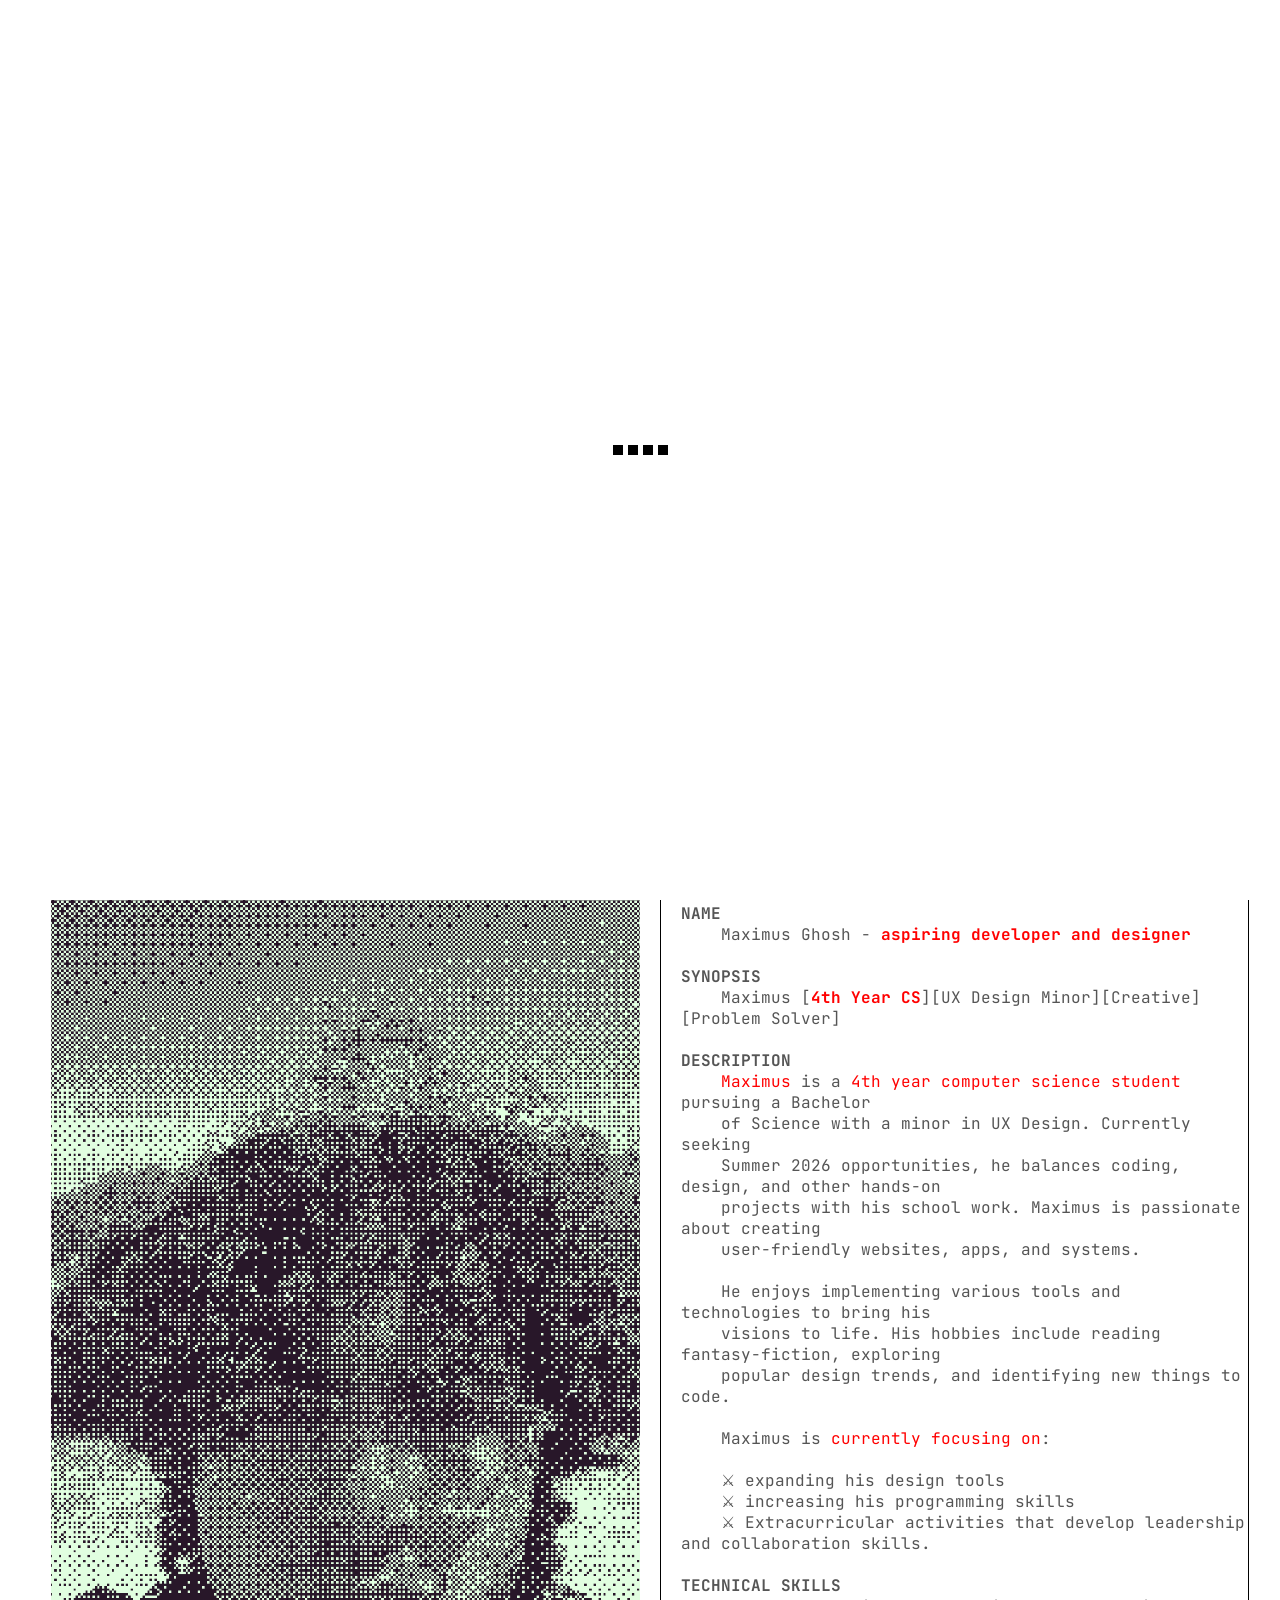
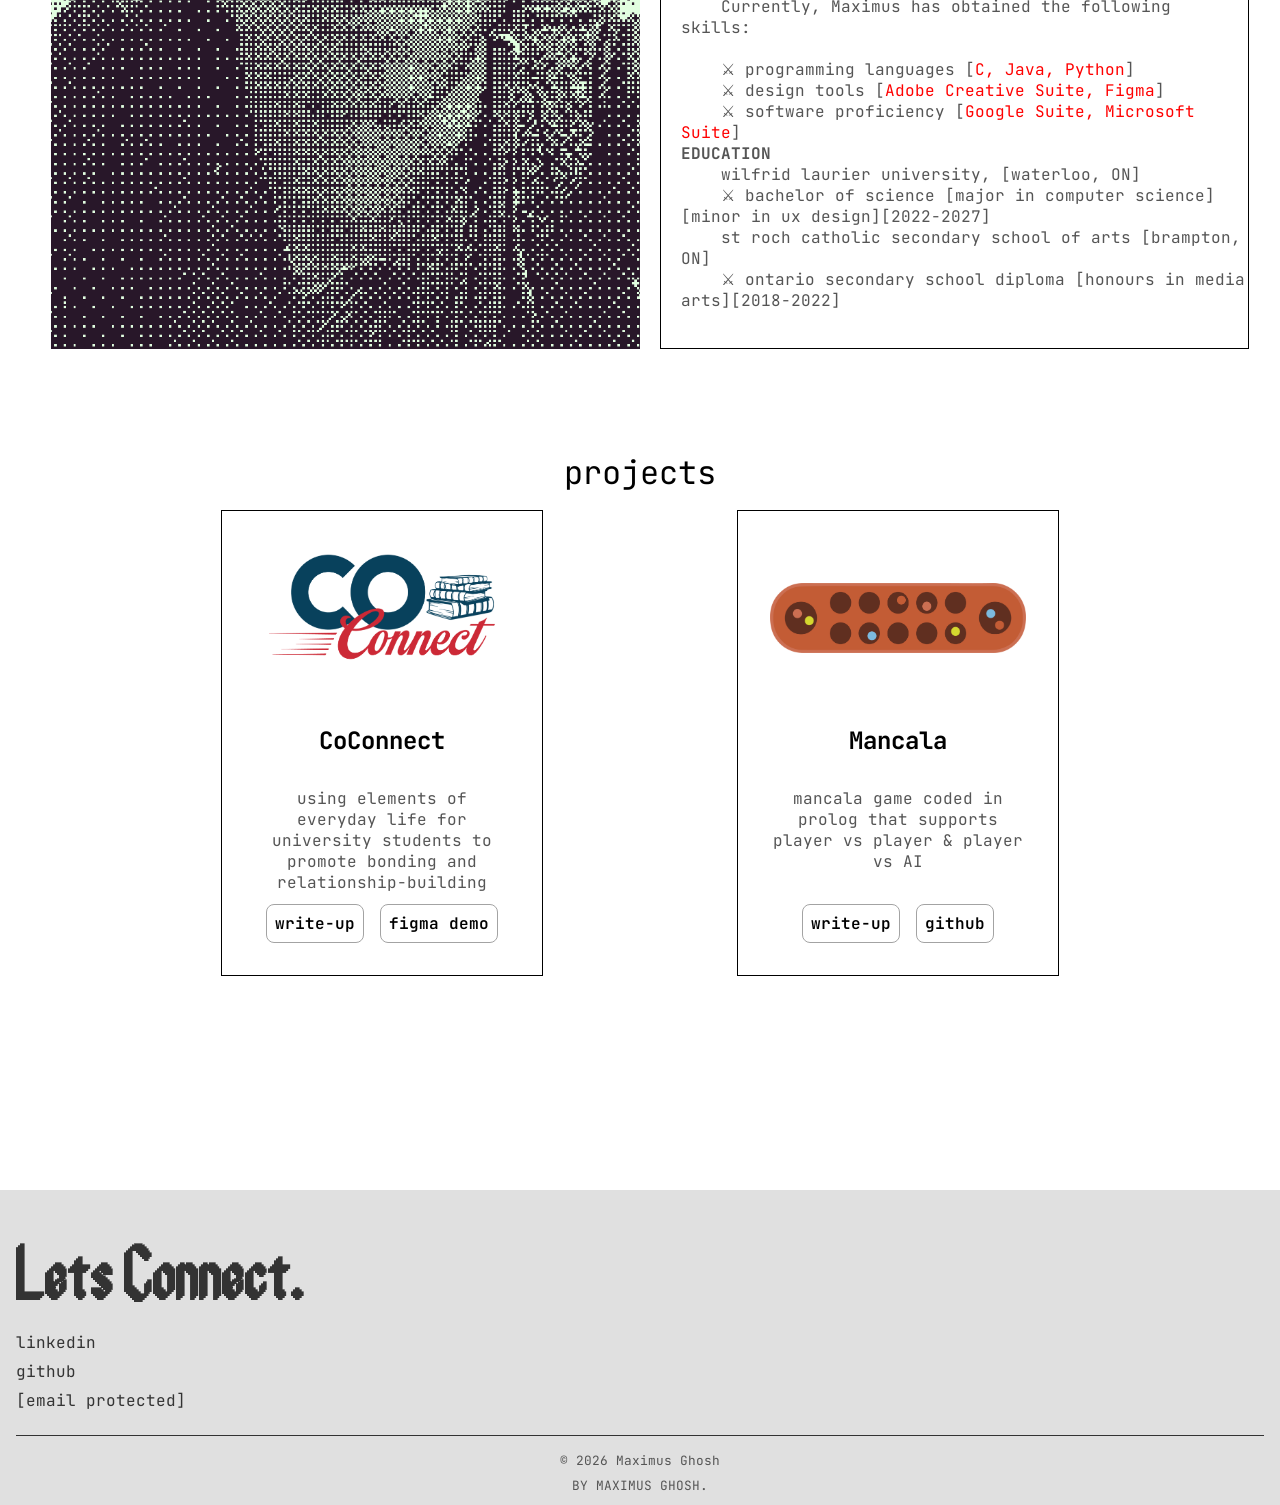
==== commit 02d64a05: "Fix resume link and clean up project section Updated resume link and removed project details section" ====
--- a/index.html
+++ b/index.html
@@ -44,7 +44,7 @@
             <nav id="right-nav">
                 <ul class="nav-links">
                     <li><a href="https://www.linkedin.com/in/maximus-ghosh-b7234b237/" target="_blank">linkedin</a></li>
-                    <li><a href="./assets/GhoshMaximus_Resume.pdf" target="_blank">resume</a></li>
+                    <li><a href="./assets/MaximusGhosh_Resume.pdf" target="_blank">resume</a></li>
                 </ul>
             </nav>
             <!-- Hamburger icon for mobile view -->
@@ -159,18 +159,7 @@
                             <a href="https://github.com/maxxxiki/mancala" class="btn btn-color-2 project-btn" target="_blank">github</a>
                         </div>
                     </div>
-                    <!-- Project 3 -->
-                    <div class="details-container color-container">
-                        <div class="article-container">
-                            <img src="./assets/project3_img.png" alt="Project Three" class="project-img">
-                        </div>
-                        <h2 class="experience-sub-title project-title">Website Portfolio</h2>
-                        <p class="project-subtitle">a digital version of my resume, showcasing my skills and personality</p>
-                        <div class="btn-container">
-                            <a href="#" class="btn btn-color-2 project-btn" target="_blank">Figma</a>
-                            <a href="#" class="btn btn-color-2 project-btn" target="_blank">Interactive Demo</a>
-                        </div>
-                    </div>
+
                 </div>
             </div>
         </div>
@@ -184,18 +173,10 @@
                 <ul class="contact-list">
                     <li><a href="https://www.linkedin.com/in/maximus-ghosh-b7234b237/" target="_blank">linkedin</a></li>
                     <li><a href="https://github.com/maxxxiki" target="_blank">github</a></li>
-                    <li><a href="mailto:contactmaximusghosh@gmail.com" target="_blank">contactmaximusghosh@gmail.com</a></li>
+                    <li><a href="/cdn-cgi/l/email-protection#adcec2c3d9ccced9c0ccd5c4c0d8decac5c2dec5edcac0ccc4c183cec2c0" target="_blank"><span class="__cf_email__" data-cfemail="e0838f8e948183948d8198898d959387888f9388a0878d81898cce838f8d">[email&#160;protected]</span></a></li>
                 </ul>
             </div>
         </div>
         <div class="footer-bottom">
-            <p>&#169; 2024 Maximus Ghosh</p>
+            <p>&#169; 2026 Maximus Ghosh</p>
             <p>BY MAXIMUS GHOSH.</p>
-            <p>made with $1 iced coffees & love.</p>
-        </div>
-    </footer>
-
-    <!-- JavaScript files -->
-    <script src="script.js"></script>
-</body>
-</html>
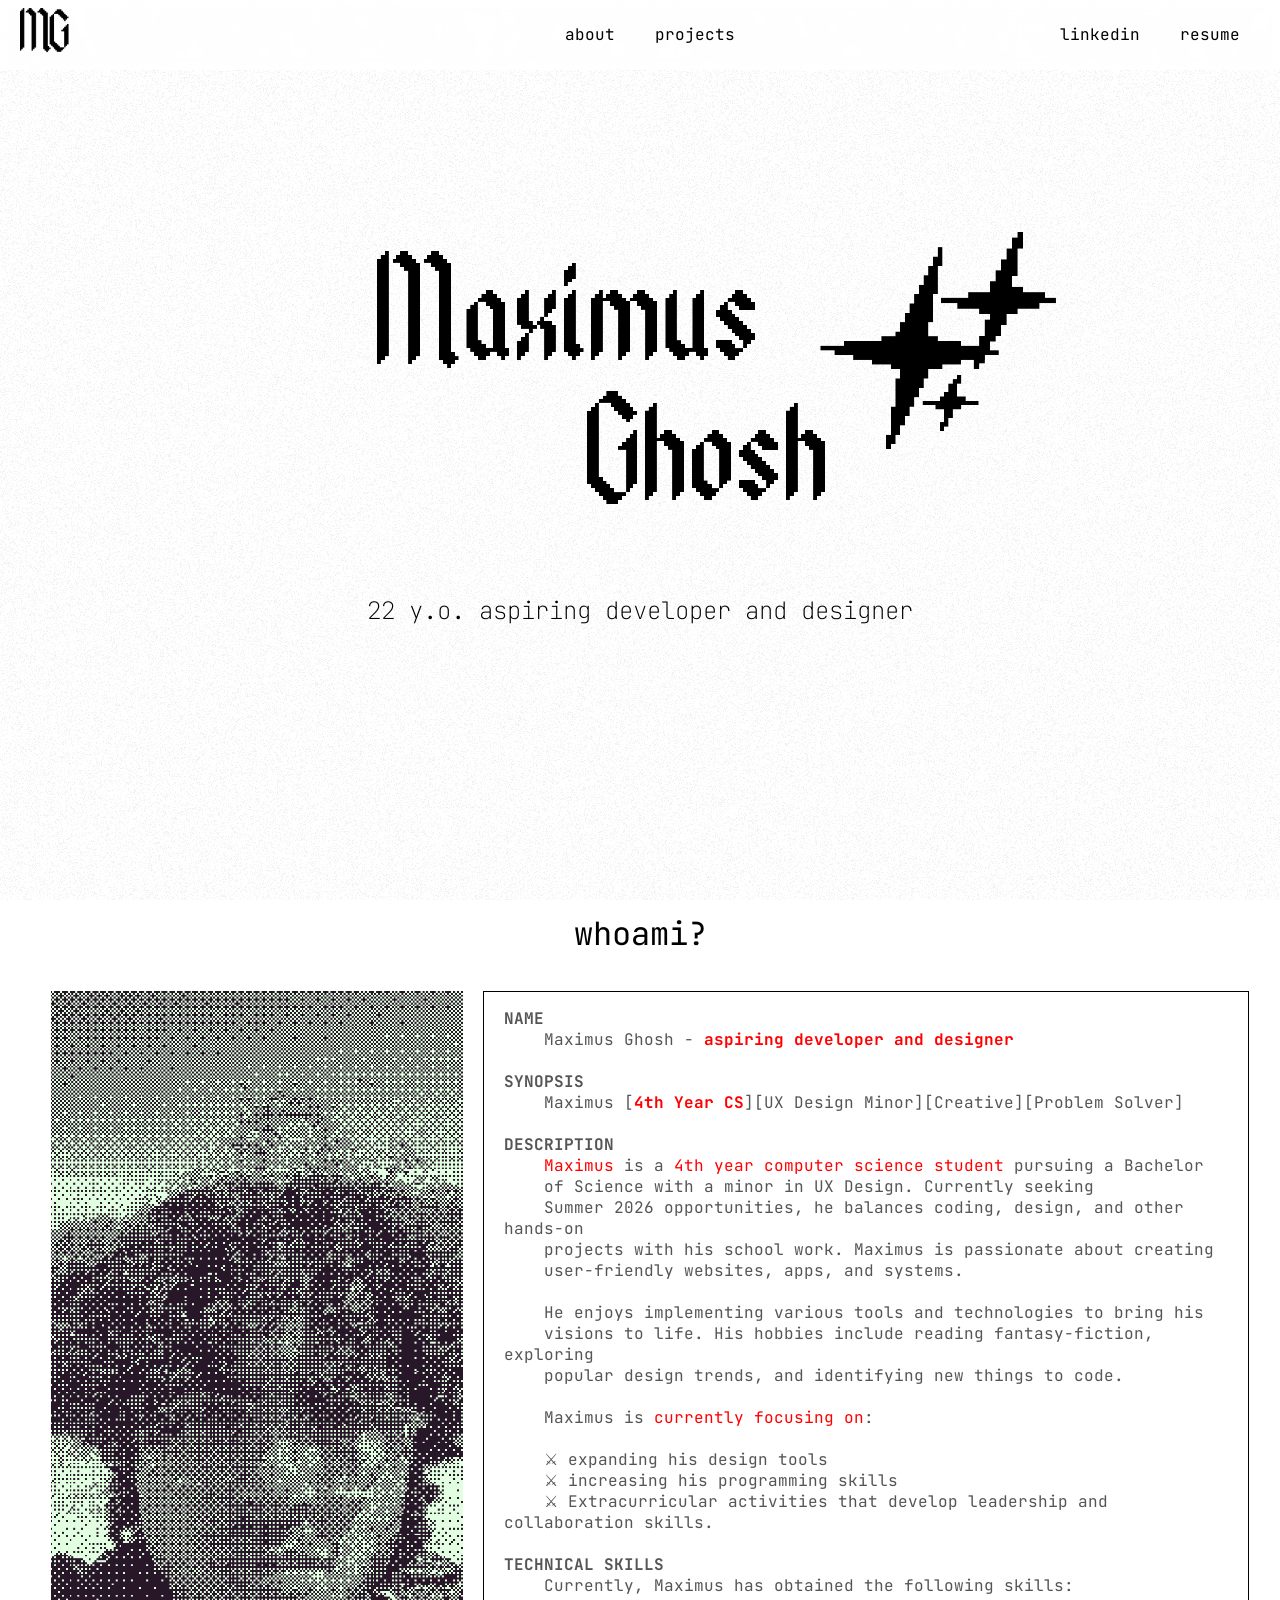
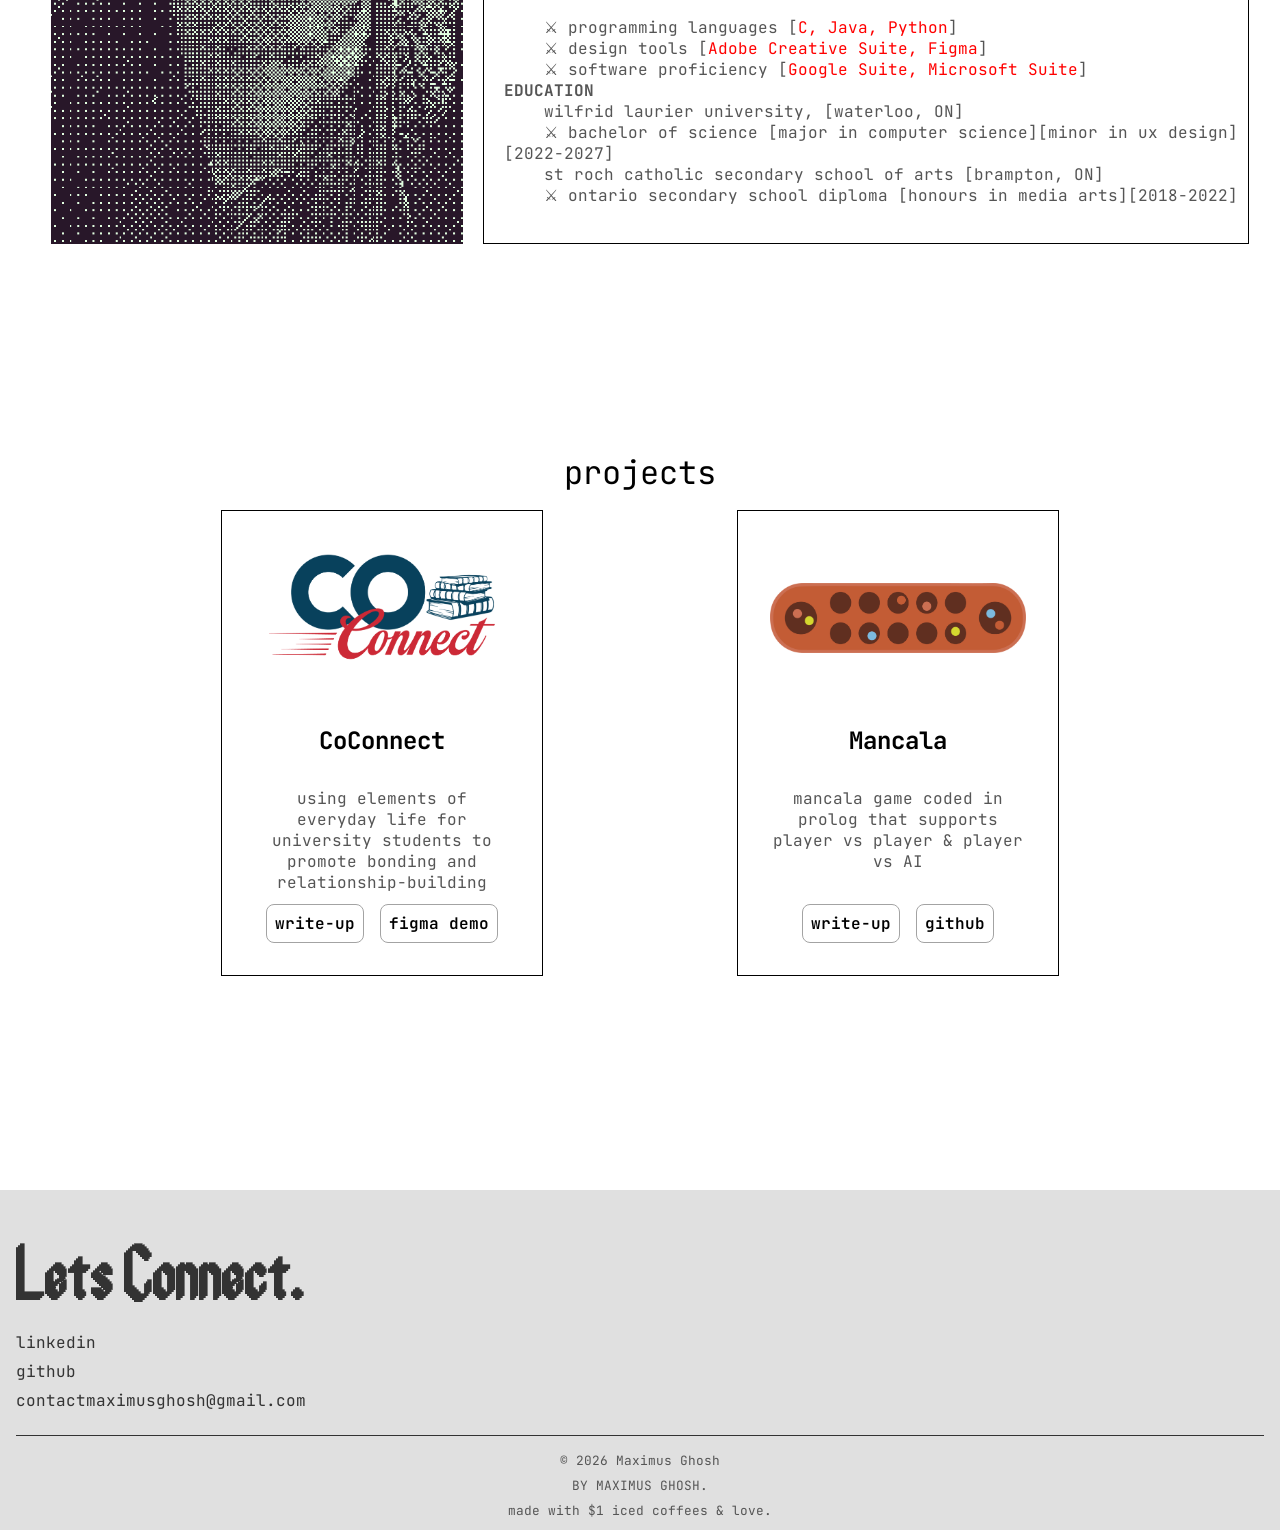
==== commit 2a84775f: "Clean up HTML comments and add contact email Removed unnecessary comments from the HTML structure an" ====
--- a/index.html
+++ b/index.html
@@ -27,27 +27,23 @@
     <!-- Header section -->
     <header>
         <div class="header-container">
-            <!-- Logo -->
             <div class="logo">
                 <a href="#homepage">
                     <img src="./assets/logo.png" alt="Maximus Ghosh">
                 </a>
             </div>
-            <!-- Center navigation links -->
             <nav id="center-nav">
                 <ul class="nav-links">
                     <li><a href="#about">about</a></li>
                     <li><a href="#projects">projects</a></li>
                 </ul>
             </nav>
-            <!-- Right navigation links -->
             <nav id="right-nav">
                 <ul class="nav-links">
                     <li><a href="https://www.linkedin.com/in/maximus-ghosh-b7234b237/" target="_blank">linkedin</a></li>
                     <li><a href="./assets/MaximusGhosh_Resume.pdf" target="_blank">resume</a></li>
                 </ul>
             </nav>
-            <!-- Hamburger icon for mobile view -->
             <div class="hamburger-icon">
                 <div></div>
                 <div></div>
@@ -69,7 +65,6 @@
                 <img src="./assets/minorstar.png" alt="Small Star" class="decor-image small-star">
             </div>
         </div>
-        <!-- Added paragraph below the title -->
         <div class="subtitle">
             <p>22 y.o. aspiring developer and designer</p>
         </div>
@@ -82,11 +77,9 @@
                 <h1 class="section-title">whoami?</h1>
             </div>
             <div class="about-content">
-                <!-- Profile picture -->
                 <div class="about-left">
                     <img src="./assets/maxold.png" alt="Profile Picture" class="profile-pic">
                 </div>
-                <!-- About text -->
                 <div class="about-right">
                     <pre class="about-text">
 <b>NAME</b>
@@ -135,7 +128,6 @@
             <h1 class="section-title">projects</h1>
             <div class="experience-details-container">
                 <div class="about-containers">
-                    <!-- Project 1 -->
                     <div class="details-container color-container">
                         <div class="article-container">
                             <img src="./assets/proj1.png" alt="Project One" class="project-img">
@@ -147,7 +139,6 @@
                             <a href="https://www.figma.com/proto/CInzxmgAXQ6r9ZkA9bOzfI/UXL-designathon?node-id=40-481&t=ETV3HSm5Th6XPtfU-1" class="btn btn-color-2 project-btn" target="_blank">figma demo</a>
                         </div>
                     </div>
-                    <!-- Project 2 -->
                     <div class="details-container color-container">
                         <div class="article-container">
                             <img src="./assets/mancalaHD.png" alt="Project Two" class="project-img">
@@ -159,7 +150,6 @@
                             <a href="https://github.com/maxxxiki/mancala" class="btn btn-color-2 project-btn" target="_blank">github</a>
                         </div>
                     </div>
-
                 </div>
             </div>
         </div>
@@ -173,10 +163,18 @@
                 <ul class="contact-list">
                     <li><a href="https://www.linkedin.com/in/maximus-ghosh-b7234b237/" target="_blank">linkedin</a></li>
                     <li><a href="https://github.com/maxxxiki" target="_blank">github</a></li>
-                    <li><a href="/cdn-cgi/l/email-protection#adcec2c3d9ccced9c0ccd5c4c0d8decac5c2dec5edcac0ccc4c183cec2c0" target="_blank"><span class="__cf_email__" data-cfemail="e0838f8e948183948d8198898d959387888f9388a0878d81898cce838f8d">[email&#160;protected]</span></a></li>
+                    <li><a href="mailto:contactmaximusghosh@gmail.com">contactmaximusghosh&#64;gmail.com</a></li>
                 </ul>
             </div>
         </div>
         <div class="footer-bottom">
             <p>&#169; 2026 Maximus Ghosh</p>
             <p>BY MAXIMUS GHOSH.</p>
+            <p>made with $1 iced coffees & love.</p>
+        </div>
+    </footer>
+
+    <!-- JavaScript files -->
+    <script src="script.js"></script>
+</body>
+</html>
--- a/style.css
+++ b/style.css
@@ -310,20 +310,22 @@
     align-items: center;
     justify-content: center;
     padding: 5px;
+    height: auto;
 }
 
 .about-content {
     display: flex;
     width: 115%;
     padding: 0px;
-    position: center;
+    align-items: stretch;
 }
 
 .about-left {
     display: flex;
     justify-content: center;
     align-items: stretch;
-    max-width: 50%;
+    flex-shrink: 0;
+    width: 35%;
     box-sizing: border-box;
 }
 
@@ -331,6 +333,7 @@
     width: 100%;
     height: 100%;
     object-fit: cover;
+    display: block;
 }
 
 .about-right {
@@ -339,6 +342,8 @@
     font-size: 1rem;
     border: 1px solid black;
     transform: translateX(20px);
+    width: fit-content;
+    align-self: flex-start;
 }
 
 .about-text {
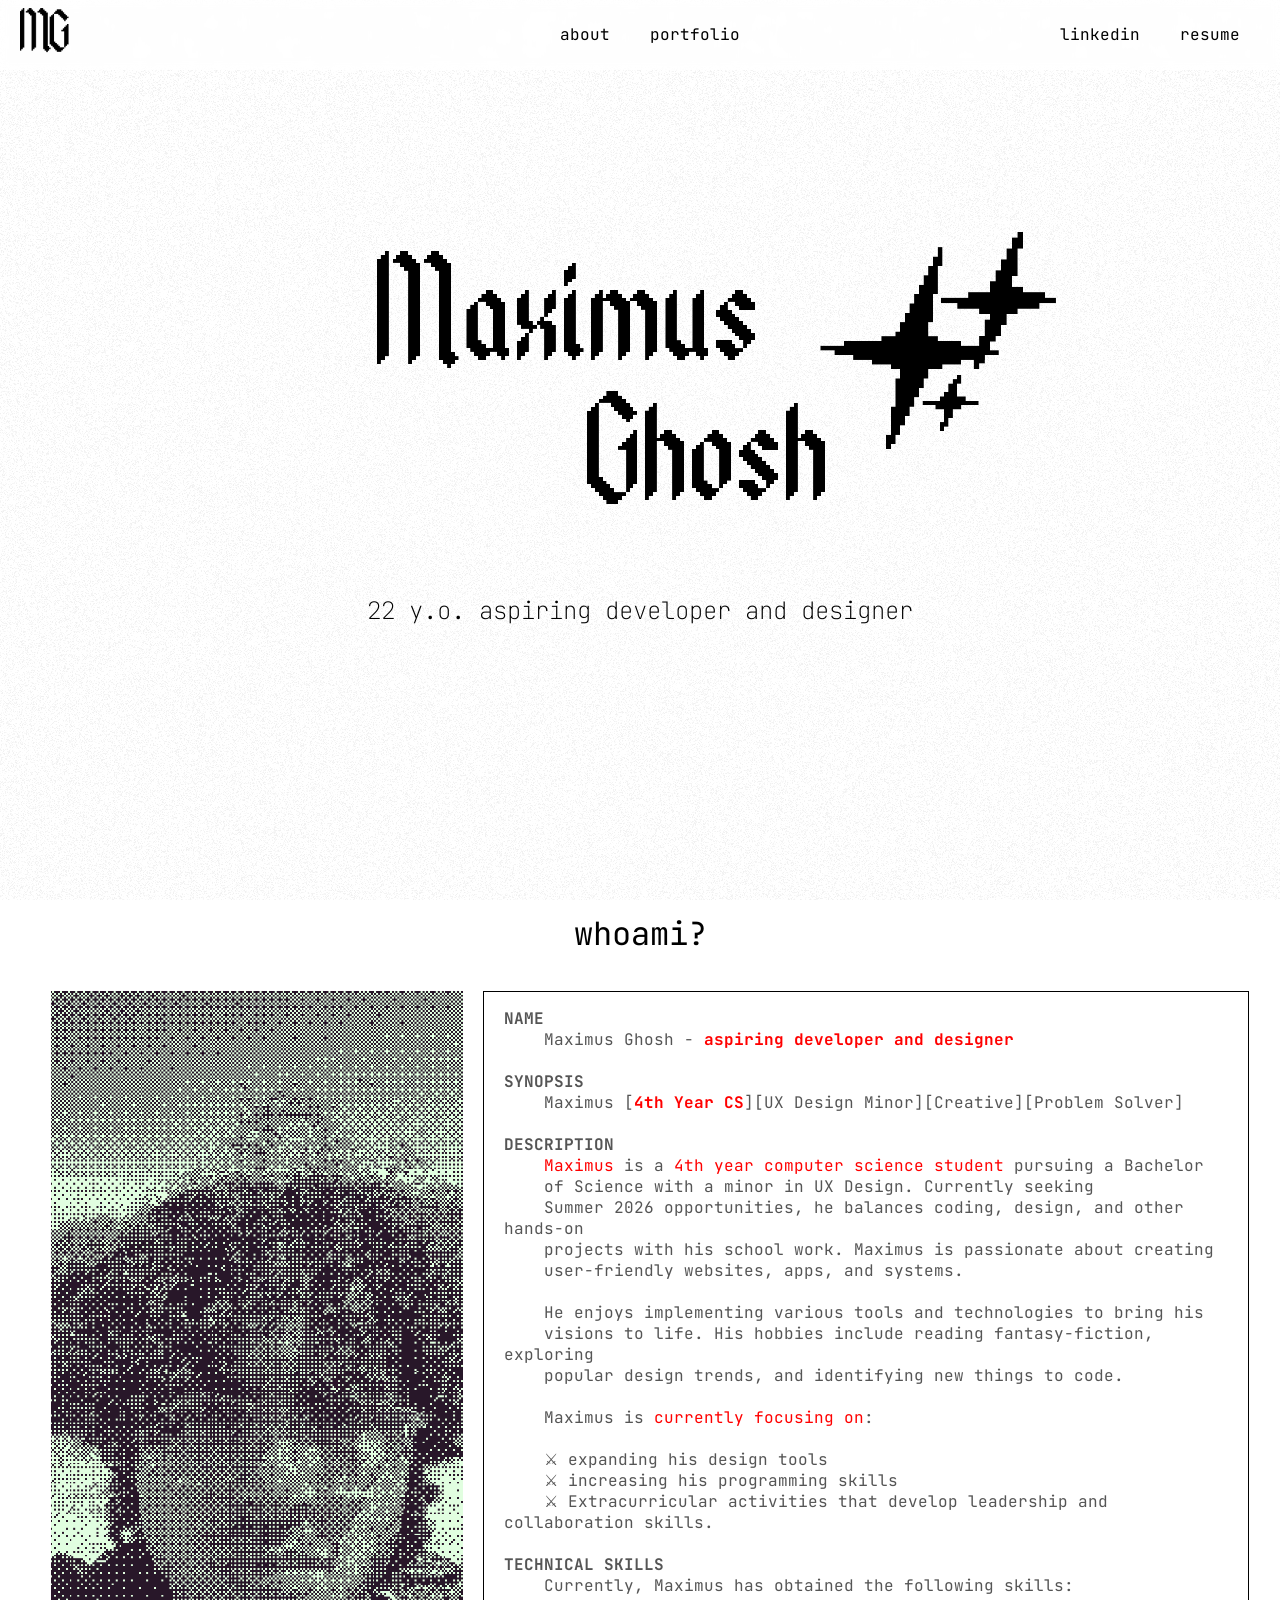
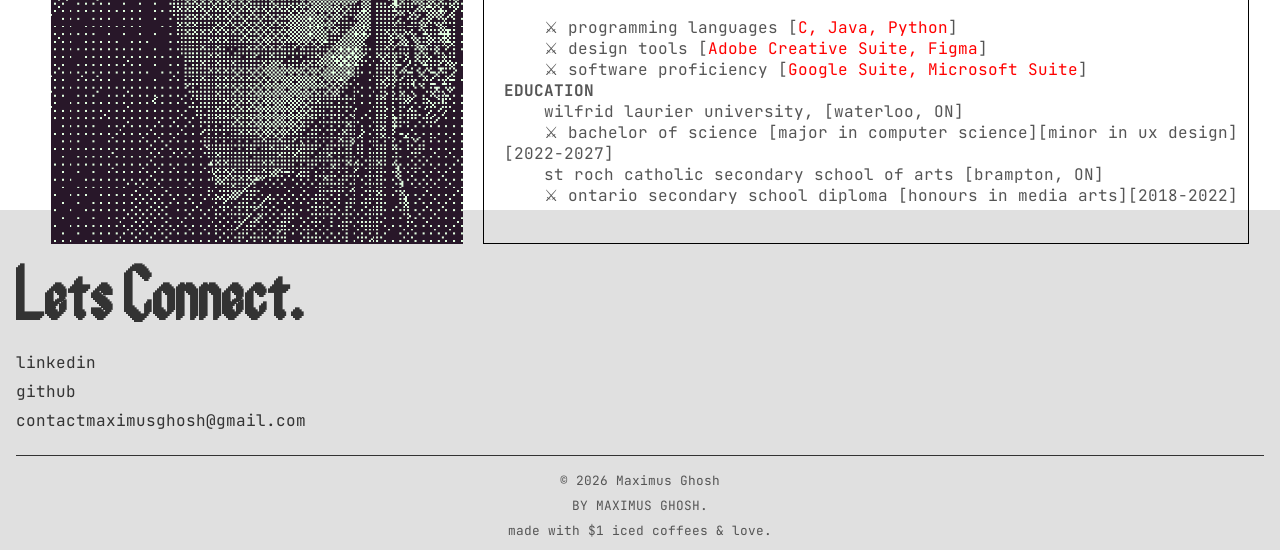
==== commit c0c2a1fd: "Remove projects section from index.html Removed the projects section from the index.html file." ====
--- a/index.html
+++ b/index.html
@@ -35,7 +35,7 @@
             <nav id="center-nav">
                 <ul class="nav-links">
                     <li><a href="#about">about</a></li>
-                    <li><a href="#projects">projects</a></li>
+                    <li><a href="portfolio.html">portfolio</a></li>
                 </ul>
             </nav>
             <nav id="right-nav">
@@ -122,39 +122,6 @@
         </div>
     </section>
 
-    <!-- Projects section -->
-    <section id="projects" class="content-section">
-        <div class="container">
-            <h1 class="section-title">projects</h1>
-            <div class="experience-details-container">
-                <div class="about-containers">
-                    <div class="details-container color-container">
-                        <div class="article-container">
-                            <img src="./assets/proj1.png" alt="Project One" class="project-img">
-                        </div>
-                        <h2 class="experience-sub-title project-title">CoConnect</h2>
-                        <p class="project-subtitle">using elements of everyday life for university students to promote bonding and relationship-building</p>
-                        <div class="btn-container">
-                            <a href="https://maximusghosh.notion.site/CoConnect-8660eae3343b423b8203d002855d8009?pvs=4" class="btn btn-color-2 project-btn" target="_blank">write-up</a>
-                            <a href="https://www.figma.com/proto/CInzxmgAXQ6r9ZkA9bOzfI/UXL-designathon?node-id=40-481&t=ETV3HSm5Th6XPtfU-1" class="btn btn-color-2 project-btn" target="_blank">figma demo</a>
-                        </div>
-                    </div>
-                    <div class="details-container color-container">
-                        <div class="article-container">
-                            <img src="./assets/mancalaHD.png" alt="Project Two" class="project-img">
-                        </div>
-                        <h2 class="experience-sub-title project-title">Mancala</h2>
-                        <p class="project-subtitle">mancala game coded in prolog that supports player vs player & player vs AI</p>
-                        <div class="btn-container">
-                            <a href="./assets/Mancala_Report.pdf" class="btn btn-color-2 project-btn" target="_blank">write-up</a>
-                            <a href="https://github.com/maxxxiki/mancala" class="btn btn-color-2 project-btn" target="_blank">github</a>
-                        </div>
-                    </div>
-                </div>
-            </div>
-        </div>
-    </section>
-
     <!-- Footer section -->
     <footer>
         <div class="footer-container">
